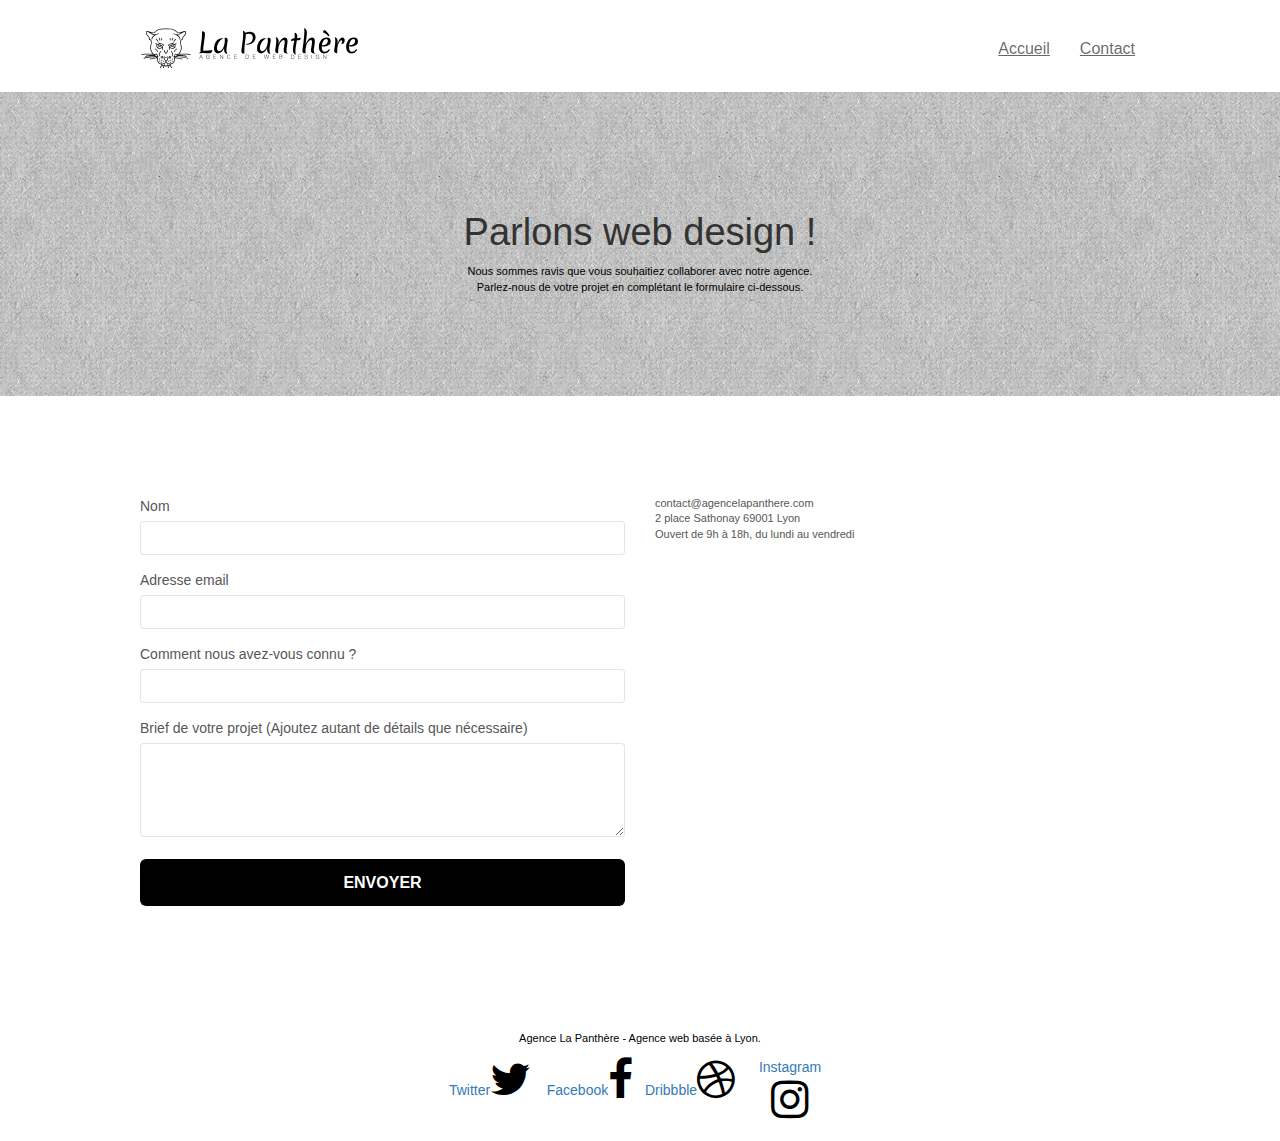
==== Starting website 2/page2.html @ dd7461cd "modifs css bootstrap" ====
<!doctype html>
<html lang="fr">
<head>
    <meta charset="utf-8">
    <meta name="description" content="Prenez contact avec notre entreprise de webdesign basée sur Lyon, pour tout projet de création et d'optimisation, La Panthère vous accompagne">
    <meta name="viewport" content="width=device-width, initial-scale=1.0, viewport-fit=cover">
	<meta name="robots" content="index, follow">
    <link rel="shortcut icon" type="image/png" href="favicon.jpg">
    
	<link rel="stylesheet" type="text/css" href="./css/bootstrap.min.css">
	<link rel="stylesheet" type="text/css" href="style.css">
	<link rel="stylesheet" type="text/css" href="./css/font-awesome.min.css">
	<link rel="stylesheet" type="text/css" href="./css/et-line.min.css">
    
	<script src="./js/jquery-2.1.0.min.js"></script>
	<script src="./js/bootstrap.min.js"></script>
	<script src="./js/blocs.min.js"></script>
	<script src="./js/jqBootstrapValidation.min.js"></script>
	<script src="./js/formHandler.min.js"></script>
    <title>Contact entreprise webdesign à Lyon | La Panthère</title>

    
<!-- Analytics -->
 
<!-- Analytics END -->
    
</head>
<body>
<!-- Principal conteneur -->
<div class="page-container">
    
<!-- bloc-0 -->
<div class="bloc bgc-white l-bloc " id="bloc-0">
	<div class="container bloc-sm">
		<nav class="navbar row">
			<div class="navbar-header">
				<a class="navbar-brand" href="index.html"><img src="img/agence-la-panthere-monochrome.svg" alt="logotype entreprise La Panthère monochrome" height="40" /></a>
				<button id="nav-toggle" type="button" class="ui-navbar-toggle navbar-toggle" data-toggle="collapse" data-target=".navbar-1">
					<span class="sr-only">Toggle navigation</span><span class="icon-bar"></span><span class="icon-bar"></span><span class="icon-bar"></span>
				</button>
			</div>
			<div class="collapse navbar-collapse navbar-1 special-dropdown-nav">
				<ul class="site-navigation nav navbar-nav">
					<li>
						<a class="nav_link" href="index.html">Accueil</a>
					</li>
					<li>
						<a class="nav_link" href="page2.html">Contact</a>
					</li>
				</ul>
			</div>
		</nav>
	</div>
</div>
<!-- bloc-0 END -->

<!-- bloc-6 -->
<div class="bloc bg-dots-bg bg-repeat bgc-atomic-tangerine d-bloc bloc-bg-texture texture-paper" id="bloc-6">
	<div class="container bloc-lg">
		<div class="row">
			<div class="col-sm-12">
				<h1 class="text-center hero-bloc-text">
					Parlons web design !
				</h1>
				<p class="text-center mg-lg tight-width-whitespace black">
					Nous sommes ravis que vous souhaitiez collaborer avec notre agence.<br>
					Parlez-nous de votre projet en complétant le formulaire ci-dessous.
				</p>
			</div>
		</div>
	</div>
</div>
<!-- bloc-6 END -->

<!-- bloc-7 -->
<div class="bloc bgc-white l-bloc" id="bloc-7">
	<div class="container bloc-lg">
		<div class="row">
			<div class="col-sm-6">
				<form id="form_1" novalidate data-success-msg="Your message has been sent." data-fail-msg="Sorry it seems that our mail server is not responding, Sorry for the inconvenience!">
					<div class="form-group">
						<label for="name">Nom</label><input id="name" class="form-control" required />
					</div>
					<div class="form-group">
						<label for="email">Adresse email</label><input id="email" class="form-control" type="email" required />
					</div>
					<div class="form-group">
						<label for="input_504">Comment nous avez-vous connu ?</label><input class="form-control" type="email" required id="input_504" />
					</div>
					<div class="form-group">
						<label for="message">Brief de votre projet (Ajoutez autant de détails que nécessaire)<br></label><textarea id="message" class="form-control" rows="4" cols="50" required></textarea>
					</div> 
					<button class="bloc-button btn btn-lg btn-block cta-hero btn-atomic-tangerine" type="submit">
						Envoyer
					</button>
				</form>
			</div>
			<div class="col-sm-6">
				<p>
					contact@agencelapanthere.com<br>2 place Sathonay 69001 Lyon<br>Ouvert de 9h à 18h, du lundi au vendredi<br>
				</p>
			</div>
		</div>
	</div>
</div>
<!-- bloc-7 END -->

<!-- ScrollToTop Button -->
<a class="bloc-button btn btn-d scrollToTop" onclick="scrollToTarget('1')"><span class="fa fa-chevron-up"></span></a>
<!-- ScrollToTop Button END-->


<!-- Footer - bloc-8 -->
<div class="bloc bgc-atomic-tangerine d-bloc" id="bloc-8">
	<div class="container bloc-sm">
		<div class="row">
			<div class="col-sm-12">
				<p class="text-center black">
					Agence La Panthère - Agence web basée à Lyon.<br>
				</p>
				<div class="row row-no-gutters social">
					<div class="col-sm-3">
						<div class="text-center">
							<a class="social" href="index.html">Twitter<span class="fa fa-twitter icon-md"></span></a>
						</div>
					</div>
					<div class="col-sm-3">
						<div class="text-center">
							<a class="social" href="index.html">Facebook<span class="fa fa-facebook icon-md"></span></a>
						</div>
					</div>
					<div class="col-sm-3">
						<div class="text-center">
							<a class="social" href="index.html">Dribbble<span class="fa fa-dribbble icon-md"></span></a>
						</div>
					</div>
					<div class="col-sm-3">
						<div class="text-center">
							<a class="social" href="index.html">Instagram<span class="fa fa-instagram icon-md"></span></a>
						</div>
					</div>
				</div>
			</div>
		</div>
	</div>
</div>
<!-- Footer - bloc-8 END -->

</div>
<!-- Principal conteneur END -->
    

</body>
</html>
---- Starting website 2/style.css ----
body {
    margin: 0;
    padding: 0;
    background: #FFF;
    overflow-x: hidden;
    -webkit-font-smoothing: antialiased;
    -moz-osx-font-smoothing: grayscale;
}

a,
button {
    transition: all .3s ease-in-out;
}

a:hover {
    cursor: pointer;
}

#page-loading-blocs-notifaction {
    position: fixed;
    top: 0;
    bottom: 0;
    width: 100%;
    z-index: 100000;
    background: #FFFFFF url("img/pageload-spinner.gif") no-repeat center center;
}

.bloc {
    width: 100%;
    clear: both;
    background: 50% 50% no-repeat;
    padding: 0 50px;
    -webkit-background-size: cover;
    -moz-background-size: cover;
    -o-background-size: cover;
    background-size: cover;
    position: relative;
}

.bloc .container {
    padding-left: 0;
    padding-right: 0;
}

.bloc-lg {
    padding: 100px 50px;
}

.bloc-md {
    padding: 50px;
}

.bloc-sm {
    padding: 20px 50px;
}

.bg-center,
.bg-l-edge,
.bg-r-edge,
.bg-t-edge,
.bg-b-edge,
.bg-tl-edge,
.bg-bl-edge,
.bg-tr-edge,
.bg-br-edge,
.bg-repeat {
    -webkit-background-size: auto!important;
    -moz-background-size: auto!important;
    -o-background-size: auto!important;
    background-size: auto!important;
}

.bg-repeat {
    background: repeat;
}

.bg-t-edge {
    background: top no-repeat;
}

.bloc-bg-texture::before {
    content: "";
    background-size: 2px 2px;
    position: absolute;
    top: 0;
    bottom: 0;
    left: 0;
    right: 0;
}

.texture-paper::before {
    background: url("img/texture-paper.png");
    background-size: 280px 280px;
}

.b-parallax {
    background-attachment: fixed;
}

.d-bloc {
    color: rgba(255, 255, 255, .7);
}

.d-bloc button:hover {
    color: rgba(255, 255, 255, .9);
}

.d-bloc .icon-round,
.d-bloc .icon-square,
.d-bloc .icon-rounded,
.d-bloc .icon-semi-rounded-a,
.d-bloc .icon-semi-rounded-b {
    border-color: rgba(255, 255, 255, .9);
}

.d-bloc .divider-h span {
    border-color: rgba(255, 255, 255, .2);
}

.d-bloc .a-btn,
.d-bloc .navbar a,
.d-bloc .navbar-brand,
.d-bloc a .icon-sm,
.d-bloc a .icon-md,
.d-bloc a .icon-lg,
.d-bloc a .icon-xl,
.d-bloc h1 a,
.d-bloc h2 a,
.d-bloc h3 a,
.d-bloc h4 a,
.d-bloc h5 a,
.d-bloc h6 a,
.d-bloc p a {
    color: rgba(255, 255, 255, .6);
}

.d-bloc .a-btn:hover,
.d-bloc .navbar a:hover,
.d-bloc .navbar-brand:hover,
.d-bloc a:hover .icon-sm,
.d-bloc a:hover .icon-md,
.d-bloc a:hover .icon-lg,
.d-bloc a:hover .icon-xl,
.d-bloc h1 a:hover,
.d-bloc h2 a:hover,
.d-bloc h3 a:hover,
.d-bloc h4 a:hover,
.d-bloc h5 a:hover,
.d-bloc h6 a:hover,
.d-bloc p a:hover {
    color: rgba(255, 255, 255, 1);
}

.d-bloc .navbar-toggle .icon-bar {
    background: rgba(255, 255, 255, 1);
}

.d-bloc .btn-wire,
.d-bloc .btn-wire:hover {
    color: rgba(255, 255, 255, 1);
    border-color: rgba(255, 255, 255, 1);
}

.d-bloc .panel {
    color: rgba(0, 0, 0, .5);
}

.d-bloc .panel button:hover {
    color: rgba(0, 0, 0, .7);
}

.d-bloc .panel icon {
    border-color: rgba(0, 0, 0, .7);
}

.d-bloc .panel .divider-h span {
    border-color: rgba(0, 0, 0, .1);
}

.d-bloc .panel .a-btn {
    color: rgba(0, 0, 0, .6);
}

.d-bloc .panel .a-btn:hover {
    color: rgba(0, 0, 0, 1);
}

.d-bloc .panel .btn-wire,
.d-bloc .panel .btn-wire:hover {
    color: rgba(0, 0, 0, .7);
    border-color: rgba(0, 0, 0, .3);
}

.d-bloc .panel,
.l-bloc {
    color: #575757;
}

.d-bloc .panel button:hover,
.l-bloc button:hover {
    color: rgba(0, 0, 0, .7);
}

.l-bloc .icon-round,
.l-bloc .icon-square,
.l-bloc .icon-rounded,
.l-bloc .icon-semi-rounded-a,
.l-bloc .icon-semi-rounded-b {
    border-color: rgba(0, 0, 0, .7);
}

.d-bloc .panel .divider-h span,
.l-bloc .divider-h span {
    border-color: rgba(0, 0, 0, .1);
}

.d-bloc .panel .a-btn,
.l-bloc .a-btn,
.l-bloc .navbar a,
.l-bloc .navbar-brand,
.l-bloc a .icon-sm,
.l-bloc a .icon-md,
.l-bloc a .icon-lg,
.l-bloc a .icon-xl,
.l-bloc h1 a,
.l-bloc h2 a,
.l-bloc h3 a,
.l-bloc h4 a,
.l-bloc h5 a,
.l-bloc h6 a,
.l-bloc p a {
    color: rgba(0, 0, 0, .6);
}

.d-bloc .panel .a-btn:hover,
.l-bloc .a-btn:hover,
.l-bloc .navbar a:hover,
.l-bloc .navbar-brand:hover,
.l-bloc a:hover .icon-sm,
.l-bloc a:hover .icon-md,
.l-bloc a:hover .icon-lg,
.l-bloc a:hover .icon-xl,
.l-bloc h1 a:hover,
.l-bloc h2 a:hover,
.l-bloc h3 a:hover,
.l-bloc h4 a:hover,
.l-bloc h5 a:hover,
.l-bloc h6 a:hover,
.l-bloc p a:hover {
    color: rgba(0, 0, 0, 1);
}

.l-bloc .navbar-toggle .icon-bar {
    color: rgba(0, 0, 0, .6);
}

.d-bloc .panel .btn-wire,
.d-bloc .panel .btn-wire:hover,
.l-bloc .btn-wire,
.l-bloc .btn-wire:hover {
    color: rgba(0, 0, 0, .7);
    border-color: rgba(0, 0, 0, .3);
}

.voffset {
    margin-top: 30px;
}

.voffset-lg {
    margin-top: 80px;
}

.title_main {
    font-size: 23px;
}

.title2 {
    font-size: 23px;
}

.citation {
    font-size: 23px;
    font-weight: 300;
}

.citation_source {
    font-size: 23px;
}

.row-no-gutters {
    margin-right: 0;
    margin-left: 0;
}

.row.row-no-gutters > [class^="col-"],
.row.row-no-gutters > [class*=" col-"] {
    padding-right: 0;
    padding-left: 0;
}

#bloc-1-hero h1 {
    font-size: 32px;
}

.navbar {
    margin-bottom: 0;
    z-index: 1;
}

.nav_link {
   text-decoration: underline;
}

.navbar-brand {
    height: auto;
    padding: 3px 15px;
    font-size: 25px;
    font-weight: normal;
    font-weight: 600;
    line-height: 44px;
}

.navbar-brand img {
    max-height: 200px;
    margin: 0 5px 0 0;
    display: inline;
}

.navbar-brand img[src$=svg] {
    min-width: 100px;
}

.nav-center .navbar-brand img {
    margin: 0;
}

.navbar .nav {
    padding-top: 2px;
    margin-right: -16px;
    float: right;
    z-index: 1;
}

.nav > li {
    float: left;
    margin-top: 4px;
    font-size: 16px;
}

.navbar-nav .open .dropdown-menu > li > a {
    text-align: inherit;
}

.nav > li a:hover,
.nav > li a:focus {
    background: transparent;
}

.navbar-toggle {
    margin: 10px 10px 0 0;
    border: 0px;
}

.navbar-toggle:hover {
    background: transparent!important;
}

.navbar-toggle .icon-bar {
    background-color: rgba(0, 0, 0, .5);
    width: 26px;
}

.nav-invert .navbar .nav {
    float: left;
}

.nav-invert .navbar-header,
.nav-invert .navbar-brand {
    float: right;
    position: relative;
    z-index: 2;
}

@media (min-width: 768px) {
    .site-navigation {
        position: absolute;
        top: 50%;
        right: 20px;
        transform: translate(0, -50%);
        -webkit-transform: translateY(-50%);
    }
    .nav > li .dropdown-menu a,
    .nav > li .dropdown-menu a:hover {
        color: #484848;
    }
    .nav-invert .site-navigation {
        left: 0;
        right: 0;
    }
    .nav-center {
        text-align: center;
    }
    .nav-center .navbar-header {
        width: 100%;
    }
    .nav-center .navbar-header,
    .nav-center .navbar-brand,
    .nav-center .nav > li {
        float: none;
        display: inline-block;
    }
    .nav-center .site-navigation {
        position: relative;
        width: 100%;
        right: 0;
        margin-right: 0px;
        margin-top: 20px;
    }
    .nav-center.mini-nav .navbar-toggle {
        float: none;
        margin: 10px auto 0;
    }
}

.nav > li > .dropdown a {
    background: none!important;
    display: block;
    padding: 14px 15px;
}

nav .caret {
    margin: 0 5px;
}

.dropdown-menu .dropdown-menu {
    top: -8px;
    left: 100%;
}

.dropdown-menu .dropmenu-flow-right {
    top: 100%;
    left: 0;
    margin-left: -1px;
    border-top-left-radius: 0;
    border-top-right-radius: 0;
}

.dropdown-menu .dropdown span {
    border: 4px solid black;
    border-top-color: transparent;
    border-right-color: transparent;
    border-bottom-color: transparent;
    margin: 6px -5px 0 0!important;
    float: right;
}

.mg-md {
    margin-top: 10px;
    margin-bottom: 20px;
}

.mg-lg {
    margin-top: 10px;
    margin-bottom: 40px;
}

.btn {
    margin: 0 5px 5px 0;
}

.btn.pull-right {
    margin: 0 0 5px 5px;
}

.btn-d,
.btn-d:hover,on-md
.btn-d:focus {
    color: #FFF;
    background: rgba(0, 0, 0, .3);
}

.btn-rd {
    border-radius: 40px;
}

.btn-clean {
    border: 1px solid rgba(0, 0, 0, .08);
    border-bottom-color: rgba(0, 0, 0, .1);
    text-shadow: 0 1px 0 rgba(0, 0, 1, .1);
    box-shadow: 0 1px 3px rgba(0, 0, 1, .25), inset 0 1px 0 0 rgba(255, 255, 255, .15);
}

.icon-md {
    color: black!important;
    font-size: 44px!important;
}

.icon-lg {
    font-size: 60px!important;
}

.sm-shadow {
    text-shadow: 0 1px 2px rgba(0, 0, 0, .3);
}

.panel-sq,
.panel-sq .panel-heading,
.panel-sq .panel-footer {
    border-radius: 0;
}

.panel-rd {
    border-radius: 30px;
}

.panel-rd .panel-heading {
    border-radius: 29px 29px 0 0;
}

.panel-rd .panel-footer {
    border-radius: 0 0 29px 29px;
}

.form-control {
    border-color: rgba(0, 0, 0, .1);
    box-shadow: none;
}

.scrollToTop {
    width: 40px;
    height: 40px;
    position: fixed;
    bottom: 20px;
    right: 20px;
    opacity: 0;
    z-index: 500;
    transition: all .3s ease-in-out;
}

.scrollToTop span {
    margin-top: 6px;
}

.showScrollTop {
    font-size: 14px;
    opacity: 1;
}

a[data-lightbox] {
    position: relative;
    display: block;
    text-align: center;
}

a[data-lightbox]:hover::before {
    content: "+";
    font-family: "HelveticaNeue-Light", "Helvetica Neue Light", "Helvetica Neue", Helvetica, Arial;
    font-size: 32px;
    width: 50px;
    height: 50px;
    margin-left: -25px;
    border-radius: 50%;
    background: rgba(0, 0, 0, .6);
    color: #FFF;
    font-weight: 100;
    z-index: 1;
    position: absolute;
    top: 50%;
    transform: translateY(-50%);
    -webkit-transform: translateY(-50%);
}

a[data-lightbox]:hover img {
    opacity: 0.6;
    -webkit-animation-fill-mode: none;
    animation-fill-mode: none;
}

#lightbox-modal {
    display: flex;
    align-items: center;
}

#lightbox-modal .modal-dialog {
    width: 90%;
    max-width: 900px;
    margin: 0 auto 0;
}

#lightbox-modal .modal-dialog img {
    max-height: 90vh;
    margin: 0 auto;
}

.lightbox-caption {
    padding: 20px;
    color: #FFF;
    background: rgba(0, 0, 0, .5);
    position: absolute;
    left: 15px;
    right: 15px;
    bottom: 5px;
}

.close-lightbox {
    color: #FFF;
    font-size: 30px;
    position: absolute;
    top: 20px;
    right: 20px;
    z-index: 20;
    background: rgba(0, 0, 0, .5);
    border: none;
    line-height: 30px;
    padding: 0 9px 5px;
    opacity: 0.3;
}

.close-lightbox:hover,
.next-lightbox:hover,
.prev-lightbox:hover {
    opacity: 1.0;
    color: #FFF;
}

.next-lightbox,
.prev-lightbox {
    font-size: 20px;
    color: rgba(255, 255, 255, .9);
    background: rgba(0, 0, 0, .5);
    transition: all .2s ease-in-out;
    position: absolute;
    top: 45%;
    z-index: 1;
    opacity: 0.4;
}

.next-lightbox {
    padding: 6px 8px 1px 13px;
    right: 25px;
}

.prev-lightbox {
    padding: 6px 13px 1px 10px;
    left: 25px;
}

.snapshot-lb .modal-body {
    padding-bottom: 45px;
}

.snapshot-lb .lightbox-caption {
    padding: 0;
    color: rgba(0, 0, 0, .5);
    background: none;
}

h1,
h2,
h3,
h4,
h5,
h6,
p,
label,
.btn,
a {
    font-family: "helvetica";
    font-weight: 400;
}

.black {
    color: black!important;
}

.container {
    max-width: 1000px;
}

.hero-bloc-text {
    font-size: 38px;
}

.hero-bloc-text-sub {
    font-size: 36px;
}

.statement-bloc-text {
    line-height: 26px;
    font-style: italic;
    font-size: 20px;
    text-align: center;
    font-weight: lighter;
    max-width: 520px;
    margin: auto auto auto auto;
}

p {
    font-size: 11px;
}

.tight-width-whitespace {
    max-width: 600px;
    margin: auto auto auto auto;
}

.h1 {
    font-size: 20px;
    font-family: "Open Sans";
}

.cta-hero {
    margin-top: 22px;
    color: #FFFFFF!important;
    text-transform: uppercase;
    padding: 12px 28px 12px 28px;
    font-size: 16px;
    font-weight: 700;
}

#bloc8 {
    color: black!important;
}

.social {
    max-width: 400px;
    margin: auto auto auto auto;
}

h2 {
    font-size: 22px;
    line-height: 1.4em;
}

h3 {
    font-size: 15px;
    text-transform: uppercase;
    font-weight: 700;
    color: #333333!important;
}

.med-width-whitespace {
    max-width: 800px;
    margin: auto auto auto auto;
    box-shadow: 0px 0px 0px #000000;
}

h1 {
    color: #333333!important;
}

h4 {
    color: #333333!important;
}

.icons {
    margin-bottom: 14px;
    margin-top: 24px;
}

.white {
    color: #FFFFFF!important;
}

.title_footer {
    color: black;
}

.portfolio-thumb {
    margin-bottom: 24px;
}

.portfolio-row {
    margin-bottom: 44px;
    margin-top: 50px;
}

.avatar {
    box-shadow: 0px 4px 9px rgba(0, 0, 0, 0.3);
}

.black-background {
    padding: 40px 40px 40px 40px;
}

.bold-link {
    font-weight: 900;
    text-decoration: underline!important;
}

.bgc-white {
    background-color: #FFFFFF;
}

.bgc-dark-slate-blue {
    background-color: #364577;
}

.bgc-atomic-tangerine {
    background-color: white;
}

.tc-white {
    color: white!important;
}

.btn-atomic-tangerine {
    background: black;
    color: #FFFFFF!important;
}

.btn-atomic-tangerine:hover {
    background: #c27956!important;
    color: #FFFFFF!important;
}

.ltc-white {
    color: #FFFFFF!important;
}

.ltc-white:hover {
    color: #cccccc!important;
}

.ltc-atomic-tangerine {
    color: #F3976C!important;
}

.ltc-atomic-tangerine:hover {
    color: #c27956!important;
}

.icon-dark-slate-blue {
    color: #364577!important;
    border-color: #364577!important;
}

.bg-dots-bg {
    background-image: url("img/dots-bg.png");
}

.bg-lines-h2-bg {
    background-image: url("img/lines-h2-bg.png");
}

.bg-banniere {
    background-image: url("img/agence-la-panthere.jpg");
}

.bg-presentation {
    background-image: url("img/image-de-presentation.bmp");
}

@media (max-width: 1024px) {
    .bloc {
        padding-left: 20px;
        padding-right: 20px;
    }
    .bloc.full-width-bloc,
    .bloc-tile-2.full-width-bloc .container,
    .bloc-tile-3.full-width-bloc .container,
    .bloc-tile-4.full-width-bloc .container {
        padding-left: 0;
        padding-right: 0;
    }
}

@media (max-width: 992px) and (min-width: 768px) {
    .navbar .nav {
        max-width: 80%
    }
    .nav-center.navbar .nav {
        max-width: 100%
    }
}

@media only screen and (min-width: 768px) and (max-width: 1024px) and (orientation: landscape) {
    .b-parallax {
        background-attachment: scroll;
    }
}

@media only screen and (min-width: 1024px) and (max-width: 1366px) and (-webkit-min-device-pixel-ratio: 1.5) {
    .b-parallax {
        background-attachment: scroll;
    }
}

@media (max-width: 991px) {
    .container {
        width: 100%;
    }
    .b-parallax {
        background-attachment: scroll;
    }
    .page-container,
    #hero-bloc {
        overflow-x: hidden;
        position: relative;
    }
    
    .bloc-group,
    .bloc-group .bloc {
        display: block;
        width: 100%;
    }
    .bloc-fill-screen .fill-bloc-top-edge,
    .bloc-fill-screen .fill-bloc-bottom-edge {
        padding: 0 20px;
    }
}

@media (max-width: 767px) {
    .page-container {
        overflow-x: hidden;
        position: relative;
    }
    h1,
    h2,
    h3,
    h4,
    h5,
    h6,
    p,
    #disqus_thread {
        padding-left: 10px!important;
        padding-right: 10px!important;
    }
    .b-parallax {
        background-attachment: scroll;
    }
    .navbar .nav {
        padding-top: 0;
        border-top: 1px solid rgba(0, 0, 0, .2);
        float: none!important;
    }
    .navbar.row {
        margin-left: 0;
        margin-right: 0;
    }
    .site-navigation {
        position: inherit;
        transform: none;
        -webkit-transform: none;
        -ms-transform: none;
    }
    .nav > li {
        margin-top: 0;
        border-bottom: 1px solid rgba(0, 0, 0, .1);
        background: rgba(0, 0, 0, .05);
        text-align: left;
        padding-left: 15px;
        width: 100%;
    }
    .nav > li:hover {
        background: rgba(0, 0, 0, .08);
    }
    .dropdown .dropdown a .caret {
        float: none;
        margin: 5px 0 0 10px!important;
        border: 4px solid black;
        border-bottom-color: transparent;
        border-right-color: transparent;
        border-left-color: transparent;
    }
    #hero-bloc .navbar .nav {
        background: rgba(0, 0, 0, .8);
    }
    #hero-bloc .navbar .nav a {
        color: rgba(255, 255, 255, .6);
    }
    .hero {
        padding: 50px 0;
    }
    .hero-nav {
        left: -1px;
        right: -1px;
    }
    .navbar-collapse {
        padding: 0;
        overflow-x: hidden;
        -webkit-box-shadow: none;
        box-shadow: none;
    }
    .navbar-brand img {
        max-height: 40px;
        width: auto;
    }
    .nav-invert .navbar-header {
        float: none;
        width: 100%;
    }
    .nav-invert .navbar-toggle {
        float: left;
        margin-left: 10px;
    }
    .bloc {
        padding-left: 0;
        padding-right: 0;
    }
    .bloc-xxl,
    .bloc-xl,
    .bloc-lg {
        padding: 40px 0;
    }
    .bloc-sm,
    .bloc-md {
        padding-left: 0;
        padding-right: 0;
    }
    .bloc-tile-2 .container,
    .bloc-tile-3 .container,
    .bloc-tile-4 .container,
    .bloc-fill-screen .fill-bloc-top-edge,
    .bloc-fill-screen .fill-bloc-bottom-edge {
        padding-left: 0;
        padding-right: 0;
    }
    .a-block {
        padding: 0 10px;
    }
    .btn-dwn {
        display: none;
    }
    .voffset {
        margin-top: 5px;
    }
    .voffset-md {
        margin-top: 20px;
    }
    .voffset-lg {
        margin-top: 30px;
    }
    form {
        padding: 5px;
    }
    .close-lightbox {
        display: inline-block;
    }
    .blocsapp-device-iphone5 {
        background-size: 216px 425px;
        padding-top: 60px;
        width: 216px;
        height: 425px;
    }
    .blocsapp-device-iphone5 img {
        width: 180px;
        height: 320px;
    }
}

@media (max-width: 400px) {
    .bloc {
        padding-left: 0;
        padding-right: 0;
    }
}

@media (max-width: 767px) {
    .bloc-mob-center-text {
        text-align: center;
    }
}
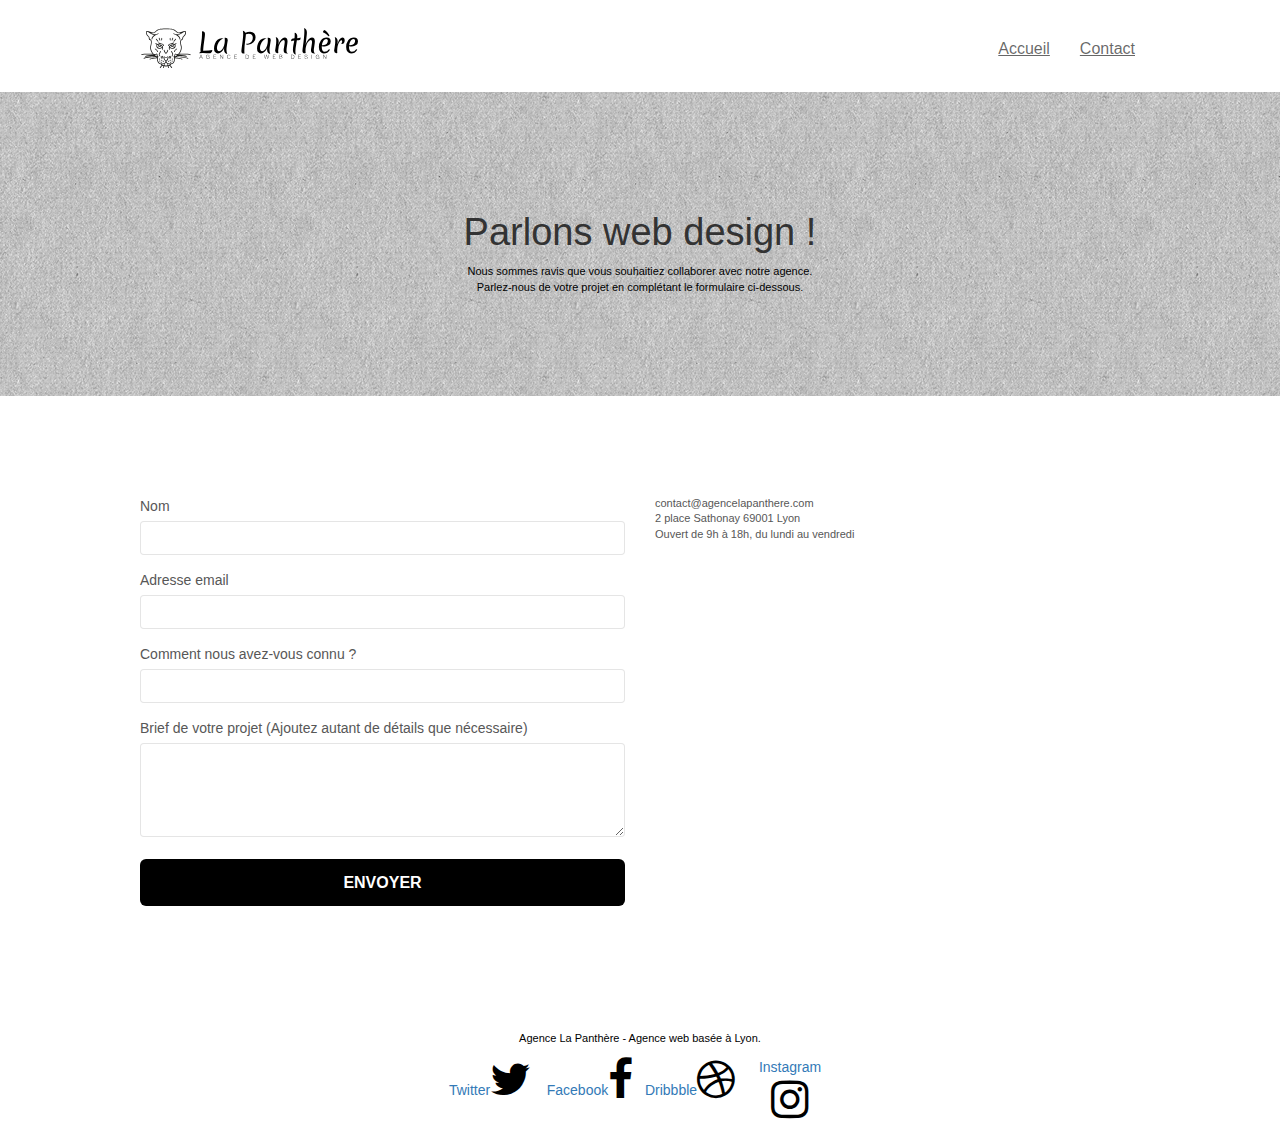
==== commit 1a699f86: "compression images" ====
--- a/Starting website 2/page2.html
+++ b/Starting website 2/page2.html
@@ -5,10 +5,10 @@
     <meta name="description" content="Prenez contact avec notre entreprise de webdesign basée sur Lyon, pour tout projet de création et d'optimisation, La Panthère vous accompagne">
     <meta name="viewport" content="width=device-width, initial-scale=1.0, viewport-fit=cover">
 	<meta name="robots" content="index, follow">
-    <link rel="shortcut icon" type="image/png" href="favicon.jpg">
+    <link rel="shortcut icon" type="image/png" href="favicon-min.jpg">
     
 	<link rel="stylesheet" type="text/css" href="./css/bootstrap.min.css">
-	<link rel="stylesheet" type="text/css" href="style.css">
+	<link rel="stylesheet" type="text/css" href="style.min.css">
 	<link rel="stylesheet" type="text/css" href="./css/font-awesome.min.css">
 	<link rel="stylesheet" type="text/css" href="./css/et-line.min.css">
     
--- a/Starting website 2/style.min.css
+++ b/Starting website 2/style.min.css
@@ -0,0 +1 @@
+body{margin:0;padding:0;background:#FFF;overflow-x:hidden;-webkit-font-smoothing:antialiased;-moz-osx-font-smoothing:grayscale}a,button{transition:all .3s ease-in-out}a:hover{cursor:pointer}#page-loading-blocs-notifaction{position:fixed;top:0;bottom:0;width:100%;z-index:100000;background:#FFF url(img/pageload-spinner.gif) no-repeat center center}.bloc{width:100%;clear:both;background:50% 50% no-repeat;padding:0 50px;-webkit-background-size:cover;-moz-background-size:cover;-o-background-size:cover;background-size:cover;position:relative}.bloc .container{padding-left:0;padding-right:0}.bloc-lg{padding:100px 50px}.bloc-md{padding:50px}.bloc-sm{padding:20px 50px}.bg-center,.bg-l-edge,.bg-r-edge,.bg-t-edge,.bg-b-edge,.bg-tl-edge,.bg-bl-edge,.bg-tr-edge,.bg-br-edge,.bg-repeat{-webkit-background-size:auto!important;-moz-background-size:auto!important;-o-background-size:auto!important;background-size:auto!important}.bg-repeat{background:repeat}.bg-t-edge{background:top no-repeat}.bloc-bg-texture::before{content:"";background-size:2px 2px;position:absolute;top:0;bottom:0;left:0;right:0}.texture-paper::before{background:url(img/texture-paper.png);background-size:280px 280px}.b-parallax{background-attachment:fixed}.d-bloc{color:rgba(255,255,255,.7)}.d-bloc button:hover{color:rgba(255,255,255,.9)}.d-bloc .icon-round,.d-bloc .icon-square,.d-bloc .icon-rounded,.d-bloc .icon-semi-rounded-a,.d-bloc .icon-semi-rounded-b{border-color:rgba(255,255,255,.9)}.d-bloc .divider-h span{border-color:rgba(255,255,255,.2)}.d-bloc .a-btn,.d-bloc .navbar a,.d-bloc .navbar-brand,.d-bloc a .icon-sm,.d-bloc a .icon-md,.d-bloc a .icon-lg,.d-bloc a .icon-xl,.d-bloc h1 a,.d-bloc h2 a,.d-bloc h3 a,.d-bloc h4 a,.d-bloc h5 a,.d-bloc h6 a,.d-bloc p a{color:rgba(255,255,255,.6)}.d-bloc .a-btn:hover,.d-bloc .navbar a:hover,.d-bloc .navbar-brand:hover,.d-bloc a:hover .icon-sm,.d-bloc a:hover .icon-md,.d-bloc a:hover .icon-lg,.d-bloc a:hover .icon-xl,.d-bloc h1 a:hover,.d-bloc h2 a:hover,.d-bloc h3 a:hover,.d-bloc h4 a:hover,.d-bloc h5 a:hover,.d-bloc h6 a:hover,.d-bloc p a:hover{color:rgba(255,255,255,1)}.d-bloc .navbar-toggle .icon-bar{background:rgba(255,255,255,1)}.d-bloc .btn-wire,.d-bloc .btn-wire:hover{color:rgba(255,255,255,1);border-color:rgba(255,255,255,1)}.d-bloc .panel{color:rgba(0,0,0,.5)}.d-bloc .panel button:hover{color:rgba(0,0,0,.7)}.d-bloc .panel icon{border-color:rgba(0,0,0,.7)}.d-bloc .panel .divider-h span{border-color:rgba(0,0,0,.1)}.d-bloc .panel .a-btn{color:rgba(0,0,0,.6)}.d-bloc .panel .a-btn:hover{color:rgba(0,0,0,1)}.d-bloc .panel .btn-wire,.d-bloc .panel .btn-wire:hover{color:rgba(0,0,0,.7);border-color:rgba(0,0,0,.3)}.d-bloc .panel,.l-bloc{color:#575757}.d-bloc .panel button:hover,.l-bloc button:hover{color:rgba(0,0,0,.7)}.l-bloc .icon-round,.l-bloc .icon-square,.l-bloc .icon-rounded,.l-bloc .icon-semi-rounded-a,.l-bloc .icon-semi-rounded-b{border-color:rgba(0,0,0,.7)}.d-bloc .panel .divider-h span,.l-bloc .divider-h span{border-color:rgba(0,0,0,.1)}.d-bloc .panel .a-btn,.l-bloc .a-btn,.l-bloc .navbar a,.l-bloc .navbar-brand,.l-bloc a .icon-sm,.l-bloc a .icon-md,.l-bloc a .icon-lg,.l-bloc a .icon-xl,.l-bloc h1 a,.l-bloc h2 a,.l-bloc h3 a,.l-bloc h4 a,.l-bloc h5 a,.l-bloc h6 a,.l-bloc p a{color:rgba(0,0,0,.6)}.d-bloc .panel .a-btn:hover,.l-bloc .a-btn:hover,.l-bloc .navbar a:hover,.l-bloc .navbar-brand:hover,.l-bloc a:hover .icon-sm,.l-bloc a:hover .icon-md,.l-bloc a:hover .icon-lg,.l-bloc a:hover .icon-xl,.l-bloc h1 a:hover,.l-bloc h2 a:hover,.l-bloc h3 a:hover,.l-bloc h4 a:hover,.l-bloc h5 a:hover,.l-bloc h6 a:hover,.l-bloc p a:hover{color:rgba(0,0,0,1)}.l-bloc .navbar-toggle .icon-bar{color:rgba(0,0,0,.6)}.d-bloc .panel .btn-wire,.d-bloc .panel .btn-wire:hover,.l-bloc .btn-wire,.l-bloc .btn-wire:hover{color:rgba(0,0,0,.7);border-color:rgba(0,0,0,.3)}.voffset{margin-top:30px}.voffset-lg{margin-top:80px}.title_main{font-size:23px}.title2{font-size:23px}.citation{font-size:23px;font-weight:300}.citation_source{font-size:23px}.row-no-gutters{margin-right:0;margin-left:0}.row.row-no-gutters>[class^="col-"],.row.row-no-gutters>[class*=" col-"]{padding-right:0;padding-left:0}#bloc-1-hero h1{font-size:32px}.navbar{margin-bottom:0;z-index:1}.nav_link{text-decoration:underline}.navbar-brand{height:auto;padding:3px 15px;font-size:25px;font-weight:400;font-weight:600;line-height:44px}.navbar-brand img{max-height:200px;margin:0 5px 0 0;display:inline}.navbar-brand img[src$=svg]{min-width:100px}.nav-center .navbar-brand img{margin:0}.navbar .nav{padding-top:2px;margin-right:-16px;float:right;z-index:1}.nav>li{float:left;margin-top:4px;font-size:16px}.navbar-nav .open .dropdown-menu>li>a{text-align:inherit}.nav>li a:hover,.nav>li a:focus{background:transparent}.navbar-toggle{margin:10px 10px 0 0;border:0}.navbar-toggle:hover{background:transparent!important}.navbar-toggle .icon-bar{background-color:rgba(0,0,0,.5);width:26px}.nav-invert .navbar .nav{float:left}.nav-invert .navbar-header,.nav-invert .navbar-brand{float:right;position:relative;z-index:2}@media (min-width:768px){.site-navigation{position:absolute;top:50%;right:20px;transform:translate(0,-50%);-webkit-transform:translateY(-50%)}.nav>li .dropdown-menu a,.nav>li .dropdown-menu a:hover{color:#484848}.nav-invert .site-navigation{left:0;right:0}.nav-center{text-align:center}.nav-center .navbar-header{width:100%}.nav-center .navbar-header,.nav-center .navbar-brand,.nav-center .nav>li{float:none;display:inline-block}.nav-center .site-navigation{position:relative;width:100%;right:0;margin-right:0;margin-top:20px}.nav-center.mini-nav .navbar-toggle{float:none;margin:10px auto 0}}.nav>li>.dropdown a{background:none!important;display:block;padding:14px 15px}nav .caret{margin:0 5px}.dropdown-menu .dropdown-menu{top:-8px;left:100%}.dropdown-menu .dropmenu-flow-right{top:100%;left:0;margin-left:-1px;border-top-left-radius:0;border-top-right-radius:0}.dropdown-menu .dropdown span{border:4px solid #000;border-top-color:transparent;border-right-color:transparent;border-bottom-color:transparent;margin:6px -5px 0 0!important;float:right}.mg-md{margin-top:10px;margin-bottom:20px}.mg-lg{margin-top:10px;margin-bottom:40px}.btn{margin:0 5px 5px 0}.btn.pull-right{margin:0 0 5px 5px}.btn-d,.btn-d:hover,on-md .btn-d:focus{color:#FFF;background:rgba(0,0,0,.3)}.btn-rd{border-radius:40px}.btn-clean{border:1px solid rgba(0,0,0,.08);border-bottom-color:rgba(0,0,0,.1);text-shadow:0 1px 0 rgba(0,0,1,.1);box-shadow:0 1px 3px rgba(0,0,1,.25),inset 0 1px 0 0 rgba(255,255,255,.15)}.icon-md{color:black!important;font-size:44px!important}.icon-lg{font-size:60px!important}.sm-shadow{text-shadow:0 1px 2px rgba(0,0,0,.3)}.panel-sq,.panel-sq .panel-heading,.panel-sq .panel-footer{border-radius:0}.panel-rd{border-radius:30px}.panel-rd .panel-heading{border-radius:29px 29px 0 0}.panel-rd .panel-footer{border-radius:0 0 29px 29px}.form-control{border-color:rgba(0,0,0,.1);box-shadow:none}.scrollToTop{width:40px;height:40px;position:fixed;bottom:20px;right:20px;opacity:0;z-index:500;transition:all .3s ease-in-out}.scrollToTop span{margin-top:6px}.showScrollTop{font-size:14px;opacity:1}a[data-lightbox]{position:relative;display:block;text-align:center}a[data-lightbox]:hover::before{content:"+";font-family:"HelveticaNeue-Light","Helvetica Neue Light","Helvetica Neue",Helvetica,Arial;font-size:32px;width:50px;height:50px;margin-left:-25px;border-radius:50%;background:rgba(0,0,0,.6);color:#FFF;font-weight:100;z-index:1;position:absolute;top:50%;transform:translateY(-50%);-webkit-transform:translateY(-50%)}a[data-lightbox]:hover img{opacity:.6;-webkit-animation-fill-mode:none;animation-fill-mode:none}#lightbox-modal{display:flex;align-items:center}#lightbox-modal .modal-dialog{width:90%;max-width:900px;margin:0 auto 0}#lightbox-modal .modal-dialog img{max-height:90vh;margin:0 auto}.lightbox-caption{padding:20px;color:#FFF;background:rgba(0,0,0,.5);position:absolute;left:15px;right:15px;bottom:5px}.close-lightbox{color:#FFF;font-size:30px;position:absolute;top:20px;right:20px;z-index:20;background:rgba(0,0,0,.5);border:none;line-height:30px;padding:0 9px 5px;opacity:.3}.close-lightbox:hover,.next-lightbox:hover,.prev-lightbox:hover{opacity:1;color:#FFF}.next-lightbox,.prev-lightbox{font-size:20px;color:rgba(255,255,255,.9);background:rgba(0,0,0,.5);transition:all .2s ease-in-out;position:absolute;top:45%;z-index:1;opacity:.4}.next-lightbox{padding:6px 8px 1px 13px;right:25px}.prev-lightbox{padding:6px 13px 1px 10px;left:25px}.snapshot-lb .modal-body{padding-bottom:45px}.snapshot-lb .lightbox-caption{padding:0;color:rgba(0,0,0,.5);background:none}h1,h2,h3,h4,h5,h6,p,label,.btn,a{font-family:"helvetica";font-weight:400}.black{color:black!important}.container{max-width:1000px}.hero-bloc-text{font-size:38px}.hero-bloc-text-sub{font-size:36px}.statement-bloc-text{line-height:26px;font-style:italic;font-size:20px;text-align:center;font-weight:lighter;max-width:520px;margin:auto auto auto auto}p{font-size:11px}.tight-width-whitespace{max-width:600px;margin:auto auto auto auto}.h1{font-size:20px;font-family:"Open Sans"}.cta-hero{margin-top:22px;color:#FFFFFF!important;text-transform:uppercase;padding:12px 28px 12px 28px;font-size:16px;font-weight:700}#bloc8{color:black!important}.social{max-width:400px;margin:auto auto auto auto}h2{font-size:22px;line-height:1.4em}h3{font-size:15px;text-transform:uppercase;font-weight:700;color:#333333!important}.med-width-whitespace{max-width:800px;margin:auto auto auto auto;box-shadow:0 0 0 #000}h1{color:#333333!important}h4{color:#333333!important}.icons{margin-bottom:14px;margin-top:24px}.white{color:#FFFFFF!important}.title_footer{color:#000}.portfolio-thumb{margin-bottom:24px}.portfolio-row{margin-bottom:44px;margin-top:50px}.avatar{box-shadow:0 4px 9px rgba(0,0,0,.3)}.black-background{padding:40px 40px 40px 40px}.bold-link{font-weight:900;text-decoration:underline!important}.bgc-white{background-color:#FFF}.bgc-dark-slate-blue{background-color:#364577}.bgc-atomic-tangerine{background-color:#fff}.tc-white{color:white!important}.btn-atomic-tangerine{background:#000;color:#FFFFFF!important}.btn-atomic-tangerine:hover{background:#c27956!important;color:#FFFFFF!important}.ltc-white{color:#FFFFFF!important}.ltc-white:hover{color:#cccccc!important}.ltc-atomic-tangerine{color:#F3976C!important}.ltc-atomic-tangerine:hover{color:#c27956!important}.icon-dark-slate-blue{color:#364577!important;border-color:#364577!important}.bg-dots-bg{background-image:url(img/dots-bg.png)}.bg-lines-h2-bg{background-image:url(img/lines-h2-bg.png)}.bg-banniere{background-image:url(img/agence-la-panthere.jpg)}.bg-presentation{background-image:url(img/image-de-presentation.png)}@media (max-width:1024px){.bloc{padding-left:20px;padding-right:20px}.bloc.full-width-bloc,.bloc-tile-2.full-width-bloc .container,.bloc-tile-3.full-width-bloc .container,.bloc-tile-4.full-width-bloc .container{padding-left:0;padding-right:0}}@media (max-width:992px) and (min-width:768px){.navbar .nav{max-width:80%}.nav-center.navbar .nav{max-width:100%}}@media only screen and (min-width:768px) and (max-width:1024px) and (orientation:landscape){.b-parallax{background-attachment:scroll}}@media only screen and (min-width:1024px) and (max-width:1366px) and (-webkit-min-device-pixel-ratio:1.5){.b-parallax{background-attachment:scroll}}@media (max-width:991px){.container{width:100%}.b-parallax{background-attachment:scroll}.page-container,#hero-bloc{overflow-x:hidden;position:relative}.bloc-group,.bloc-group .bloc{display:block;width:100%}.bloc-fill-screen .fill-bloc-top-edge,.bloc-fill-screen .fill-bloc-bottom-edge{padding:0 20px}}@media (max-width:767px){.page-container{overflow-x:hidden;position:relative}h1,h2,h3,h4,h5,h6,p,#disqus_thread{padding-left:10px!important;padding-right:10px!important}.b-parallax{background-attachment:scroll}.navbar .nav{padding-top:0;border-top:1px solid rgba(0,0,0,.2);float:none!important}.navbar.row{margin-left:0;margin-right:0}.site-navigation{position:inherit;transform:none;-webkit-transform:none;-ms-transform:none}.nav>li{margin-top:0;border-bottom:1px solid rgba(0,0,0,.1);background:rgba(0,0,0,.05);text-align:left;padding-left:15px;width:100%}.nav>li:hover{background:rgba(0,0,0,.08)}.dropdown .dropdown a .caret{float:none;margin:5px 0 0 10px!important;border:4px solid #000;border-bottom-color:transparent;border-right-color:transparent;border-left-color:transparent}#hero-bloc .navbar .nav{background:rgba(0,0,0,.8)}#hero-bloc .navbar .nav a{color:rgba(255,255,255,.6)}.hero{padding:50px 0}.hero-nav{left:-1px;right:-1px}.navbar-collapse{padding:0;overflow-x:hidden;-webkit-box-shadow:none;box-shadow:none}.navbar-brand img{max-height:40px;width:auto}.nav-invert .navbar-header{float:none;width:100%}.nav-invert .navbar-toggle{float:left;margin-left:10px}.bloc{padding-left:0;padding-right:0}.bloc-xxl,.bloc-xl,.bloc-lg{padding:40px 0}.bloc-sm,.bloc-md{padding-left:0;padding-right:0}.bloc-tile-2 .container,.bloc-tile-3 .container,.bloc-tile-4 .container,.bloc-fill-screen .fill-bloc-top-edge,.bloc-fill-screen .fill-bloc-bottom-edge{padding-left:0;padding-right:0}.a-block{padding:0 10px}.btn-dwn{display:none}.voffset{margin-top:5px}.voffset-md{margin-top:20px}.voffset-lg{margin-top:30px}form{padding:5px}.close-lightbox{display:inline-block}.blocsapp-device-iphone5{background-size:216px 425px;padding-top:60px;width:216px;height:425px}.blocsapp-device-iphone5 img{width:180px;height:320px}}@media (max-width:400px){.bloc{padding-left:0;padding-right:0}}@media (max-width:767px){.bloc-mob-center-text{text-align:center}}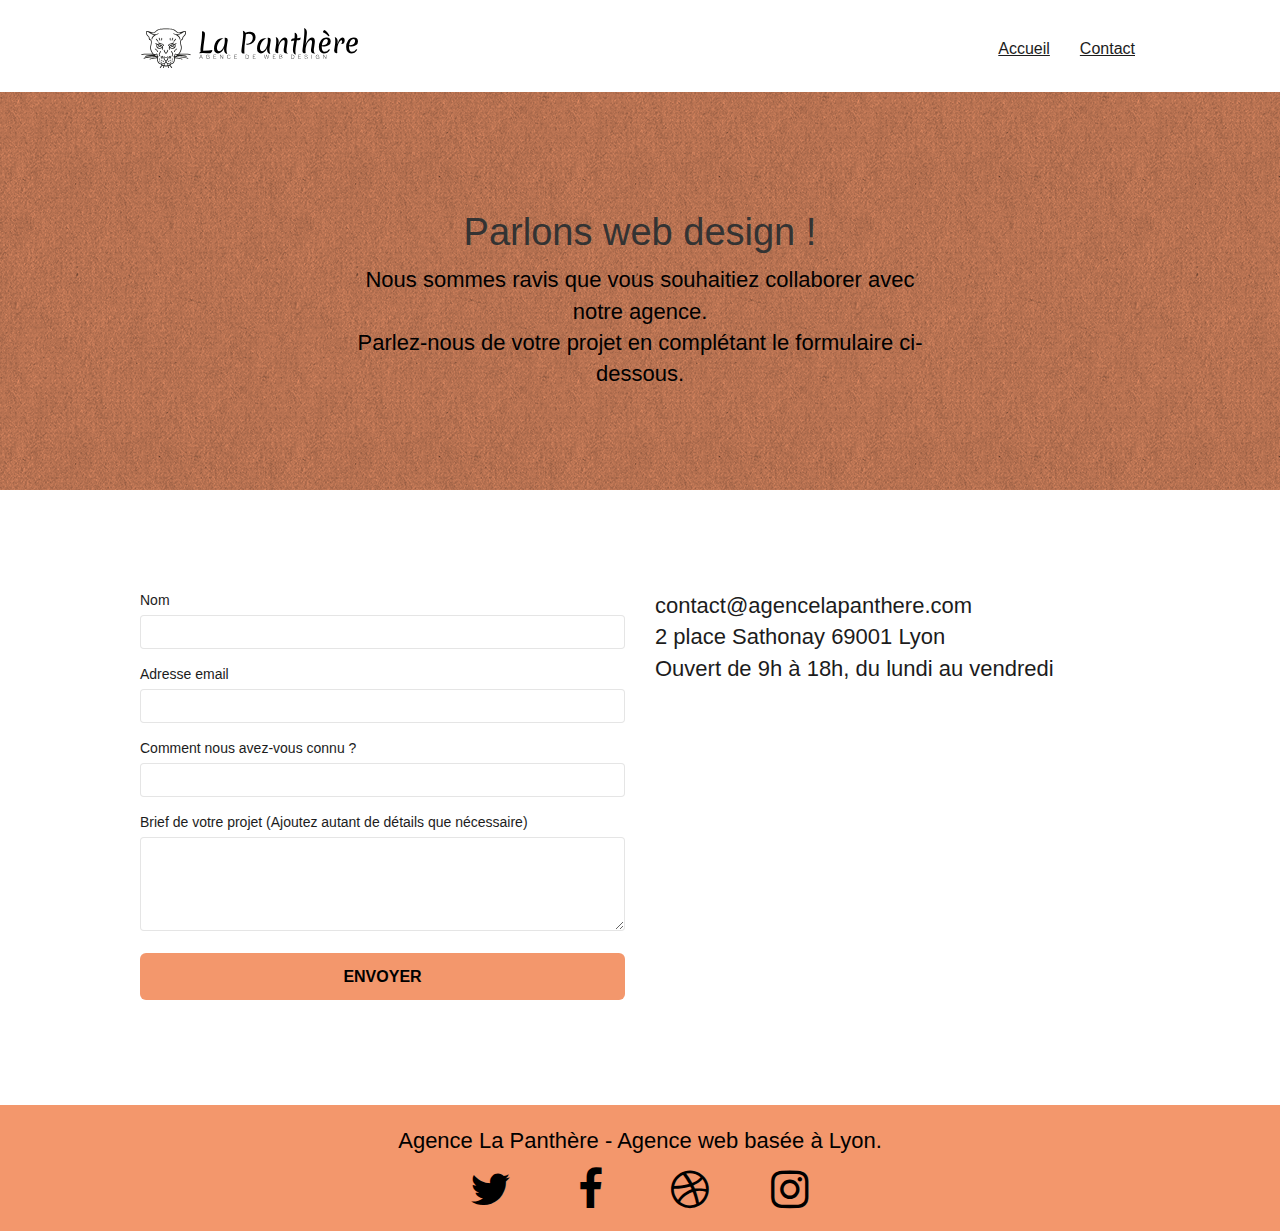
==== commit c58e3e76: "modifs contraste index et page2" ====
--- a/Starting website 2/page2.html
+++ b/Starting website 2/page2.html
@@ -121,22 +121,22 @@
 				<div class="row row-no-gutters social">
 					<div class="col-sm-3">
 						<div class="text-center">
-							<a class="social" href="index.html">Twitter<span class="fa fa-twitter icon-md"></span></a>
+							<a class="social" href="index.html"><span class="fa fa-twitter icon-md" aria-label="Twitter"></span></a>
 						</div>
 					</div>
 					<div class="col-sm-3">
 						<div class="text-center">
-							<a class="social" href="index.html">Facebook<span class="fa fa-facebook icon-md"></span></a>
+							<a class="social" href="index.html"><span class="fa fa-facebook icon-md" aria-label="Facebook"></span></a>
 						</div>
 					</div>
 					<div class="col-sm-3">
 						<div class="text-center">
-							<a class="social" href="index.html">Dribbble<span class="fa fa-dribbble icon-md"></span></a>
+							<a class="social" href="index.html"><span class="fa fa-dribbble icon-md" aria-label="Dribbble"></span></a>
 						</div>
 					</div>
 					<div class="col-sm-3">
 						<div class="text-center">
-							<a class="social" href="index.html">Instagram<span class="fa fa-instagram icon-md"></span></a>
+							<a class="social" href="index.html"><span class="fa fa-instagram icon-md" aria-label="Instagram"></span></a>
 						</div>
 					</div>
 				</div>
--- a/Starting website 2/style.min.css
+++ b/Starting website 2/style.min.css
@@ -1 +1 @@
-body{margin:0;padding:0;background:#FFF;overflow-x:hidden;-webkit-font-smoothing:antialiased;-moz-osx-font-smoothing:grayscale}a,button{transition:all .3s ease-in-out}a:hover{cursor:pointer}#page-loading-blocs-notifaction{position:fixed;top:0;bottom:0;width:100%;z-index:100000;background:#FFF url(img/pageload-spinner.gif) no-repeat center center}.bloc{width:100%;clear:both;background:50% 50% no-repeat;padding:0 50px;-webkit-background-size:cover;-moz-background-size:cover;-o-background-size:cover;background-size:cover;position:relative}.bloc .container{padding-left:0;padding-right:0}.bloc-lg{padding:100px 50px}.bloc-md{padding:50px}.bloc-sm{padding:20px 50px}.bg-center,.bg-l-edge,.bg-r-edge,.bg-t-edge,.bg-b-edge,.bg-tl-edge,.bg-bl-edge,.bg-tr-edge,.bg-br-edge,.bg-repeat{-webkit-background-size:auto!important;-moz-background-size:auto!important;-o-background-size:auto!important;background-size:auto!important}.bg-repeat{background:repeat}.bg-t-edge{background:top no-repeat}.bloc-bg-texture::before{content:"";background-size:2px 2px;position:absolute;top:0;bottom:0;left:0;right:0}.texture-paper::before{background:url(img/texture-paper.png);background-size:280px 280px}.b-parallax{background-attachment:fixed}.d-bloc{color:rgba(255,255,255,.7)}.d-bloc button:hover{color:rgba(255,255,255,.9)}.d-bloc .icon-round,.d-bloc .icon-square,.d-bloc .icon-rounded,.d-bloc .icon-semi-rounded-a,.d-bloc .icon-semi-rounded-b{border-color:rgba(255,255,255,.9)}.d-bloc .divider-h span{border-color:rgba(255,255,255,.2)}.d-bloc .a-btn,.d-bloc .navbar a,.d-bloc .navbar-brand,.d-bloc a .icon-sm,.d-bloc a .icon-md,.d-bloc a .icon-lg,.d-bloc a .icon-xl,.d-bloc h1 a,.d-bloc h2 a,.d-bloc h3 a,.d-bloc h4 a,.d-bloc h5 a,.d-bloc h6 a,.d-bloc p a{color:rgba(255,255,255,.6)}.d-bloc .a-btn:hover,.d-bloc .navbar a:hover,.d-bloc .navbar-brand:hover,.d-bloc a:hover .icon-sm,.d-bloc a:hover .icon-md,.d-bloc a:hover .icon-lg,.d-bloc a:hover .icon-xl,.d-bloc h1 a:hover,.d-bloc h2 a:hover,.d-bloc h3 a:hover,.d-bloc h4 a:hover,.d-bloc h5 a:hover,.d-bloc h6 a:hover,.d-bloc p a:hover{color:rgba(255,255,255,1)}.d-bloc .navbar-toggle .icon-bar{background:rgba(255,255,255,1)}.d-bloc .btn-wire,.d-bloc .btn-wire:hover{color:rgba(255,255,255,1);border-color:rgba(255,255,255,1)}.d-bloc .panel{color:rgba(0,0,0,.5)}.d-bloc .panel button:hover{color:rgba(0,0,0,.7)}.d-bloc .panel icon{border-color:rgba(0,0,0,.7)}.d-bloc .panel .divider-h span{border-color:rgba(0,0,0,.1)}.d-bloc .panel .a-btn{color:rgba(0,0,0,.6)}.d-bloc .panel .a-btn:hover{color:rgba(0,0,0,1)}.d-bloc .panel .btn-wire,.d-bloc .panel .btn-wire:hover{color:rgba(0,0,0,.7);border-color:rgba(0,0,0,.3)}.d-bloc .panel,.l-bloc{color:#575757}.d-bloc .panel button:hover,.l-bloc button:hover{color:rgba(0,0,0,.7)}.l-bloc .icon-round,.l-bloc .icon-square,.l-bloc .icon-rounded,.l-bloc .icon-semi-rounded-a,.l-bloc .icon-semi-rounded-b{border-color:rgba(0,0,0,.7)}.d-bloc .panel .divider-h span,.l-bloc .divider-h span{border-color:rgba(0,0,0,.1)}.d-bloc .panel .a-btn,.l-bloc .a-btn,.l-bloc .navbar a,.l-bloc .navbar-brand,.l-bloc a .icon-sm,.l-bloc a .icon-md,.l-bloc a .icon-lg,.l-bloc a .icon-xl,.l-bloc h1 a,.l-bloc h2 a,.l-bloc h3 a,.l-bloc h4 a,.l-bloc h5 a,.l-bloc h6 a,.l-bloc p a{color:rgba(0,0,0,.6)}.d-bloc .panel .a-btn:hover,.l-bloc .a-btn:hover,.l-bloc .navbar a:hover,.l-bloc .navbar-brand:hover,.l-bloc a:hover .icon-sm,.l-bloc a:hover .icon-md,.l-bloc a:hover .icon-lg,.l-bloc a:hover .icon-xl,.l-bloc h1 a:hover,.l-bloc h2 a:hover,.l-bloc h3 a:hover,.l-bloc h4 a:hover,.l-bloc h5 a:hover,.l-bloc h6 a:hover,.l-bloc p a:hover{color:rgba(0,0,0,1)}.l-bloc .navbar-toggle .icon-bar{color:rgba(0,0,0,.6)}.d-bloc .panel .btn-wire,.d-bloc .panel .btn-wire:hover,.l-bloc .btn-wire,.l-bloc .btn-wire:hover{color:rgba(0,0,0,.7);border-color:rgba(0,0,0,.3)}.voffset{margin-top:30px}.voffset-lg{margin-top:80px}.title_main{font-size:23px}.title2{font-size:23px}.citation{font-size:23px;font-weight:300}.citation_source{font-size:23px}.row-no-gutters{margin-right:0;margin-left:0}.row.row-no-gutters>[class^="col-"],.row.row-no-gutters>[class*=" col-"]{padding-right:0;padding-left:0}#bloc-1-hero h1{font-size:32px}.navbar{margin-bottom:0;z-index:1}.nav_link{text-decoration:underline}.navbar-brand{height:auto;padding:3px 15px;font-size:25px;font-weight:400;font-weight:600;line-height:44px}.navbar-brand img{max-height:200px;margin:0 5px 0 0;display:inline}.navbar-brand img[src$=svg]{min-width:100px}.nav-center .navbar-brand img{margin:0}.navbar .nav{padding-top:2px;margin-right:-16px;float:right;z-index:1}.nav>li{float:left;margin-top:4px;font-size:16px}.navbar-nav .open .dropdown-menu>li>a{text-align:inherit}.nav>li a:hover,.nav>li a:focus{background:transparent}.navbar-toggle{margin:10px 10px 0 0;border:0}.navbar-toggle:hover{background:transparent!important}.navbar-toggle .icon-bar{background-color:rgba(0,0,0,.5);width:26px}.nav-invert .navbar .nav{float:left}.nav-invert .navbar-header,.nav-invert .navbar-brand{float:right;position:relative;z-index:2}@media (min-width:768px){.site-navigation{position:absolute;top:50%;right:20px;transform:translate(0,-50%);-webkit-transform:translateY(-50%)}.nav>li .dropdown-menu a,.nav>li .dropdown-menu a:hover{color:#484848}.nav-invert .site-navigation{left:0;right:0}.nav-center{text-align:center}.nav-center .navbar-header{width:100%}.nav-center .navbar-header,.nav-center .navbar-brand,.nav-center .nav>li{float:none;display:inline-block}.nav-center .site-navigation{position:relative;width:100%;right:0;margin-right:0;margin-top:20px}.nav-center.mini-nav .navbar-toggle{float:none;margin:10px auto 0}}.nav>li>.dropdown a{background:none!important;display:block;padding:14px 15px}nav .caret{margin:0 5px}.dropdown-menu .dropdown-menu{top:-8px;left:100%}.dropdown-menu .dropmenu-flow-right{top:100%;left:0;margin-left:-1px;border-top-left-radius:0;border-top-right-radius:0}.dropdown-menu .dropdown span{border:4px solid #000;border-top-color:transparent;border-right-color:transparent;border-bottom-color:transparent;margin:6px -5px 0 0!important;float:right}.mg-md{margin-top:10px;margin-bottom:20px}.mg-lg{margin-top:10px;margin-bottom:40px}.btn{margin:0 5px 5px 0}.btn.pull-right{margin:0 0 5px 5px}.btn-d,.btn-d:hover,on-md .btn-d:focus{color:#FFF;background:rgba(0,0,0,.3)}.btn-rd{border-radius:40px}.btn-clean{border:1px solid rgba(0,0,0,.08);border-bottom-color:rgba(0,0,0,.1);text-shadow:0 1px 0 rgba(0,0,1,.1);box-shadow:0 1px 3px rgba(0,0,1,.25),inset 0 1px 0 0 rgba(255,255,255,.15)}.icon-md{color:black!important;font-size:44px!important}.icon-lg{font-size:60px!important}.sm-shadow{text-shadow:0 1px 2px rgba(0,0,0,.3)}.panel-sq,.panel-sq .panel-heading,.panel-sq .panel-footer{border-radius:0}.panel-rd{border-radius:30px}.panel-rd .panel-heading{border-radius:29px 29px 0 0}.panel-rd .panel-footer{border-radius:0 0 29px 29px}.form-control{border-color:rgba(0,0,0,.1);box-shadow:none}.scrollToTop{width:40px;height:40px;position:fixed;bottom:20px;right:20px;opacity:0;z-index:500;transition:all .3s ease-in-out}.scrollToTop span{margin-top:6px}.showScrollTop{font-size:14px;opacity:1}a[data-lightbox]{position:relative;display:block;text-align:center}a[data-lightbox]:hover::before{content:"+";font-family:"HelveticaNeue-Light","Helvetica Neue Light","Helvetica Neue",Helvetica,Arial;font-size:32px;width:50px;height:50px;margin-left:-25px;border-radius:50%;background:rgba(0,0,0,.6);color:#FFF;font-weight:100;z-index:1;position:absolute;top:50%;transform:translateY(-50%);-webkit-transform:translateY(-50%)}a[data-lightbox]:hover img{opacity:.6;-webkit-animation-fill-mode:none;animation-fill-mode:none}#lightbox-modal{display:flex;align-items:center}#lightbox-modal .modal-dialog{width:90%;max-width:900px;margin:0 auto 0}#lightbox-modal .modal-dialog img{max-height:90vh;margin:0 auto}.lightbox-caption{padding:20px;color:#FFF;background:rgba(0,0,0,.5);position:absolute;left:15px;right:15px;bottom:5px}.close-lightbox{color:#FFF;font-size:30px;position:absolute;top:20px;right:20px;z-index:20;background:rgba(0,0,0,.5);border:none;line-height:30px;padding:0 9px 5px;opacity:.3}.close-lightbox:hover,.next-lightbox:hover,.prev-lightbox:hover{opacity:1;color:#FFF}.next-lightbox,.prev-lightbox{font-size:20px;color:rgba(255,255,255,.9);background:rgba(0,0,0,.5);transition:all .2s ease-in-out;position:absolute;top:45%;z-index:1;opacity:.4}.next-lightbox{padding:6px 8px 1px 13px;right:25px}.prev-lightbox{padding:6px 13px 1px 10px;left:25px}.snapshot-lb .modal-body{padding-bottom:45px}.snapshot-lb .lightbox-caption{padding:0;color:rgba(0,0,0,.5);background:none}h1,h2,h3,h4,h5,h6,p,label,.btn,a{font-family:"helvetica";font-weight:400}.black{color:black!important}.container{max-width:1000px}.hero-bloc-text{font-size:38px}.hero-bloc-text-sub{font-size:36px}.statement-bloc-text{line-height:26px;font-style:italic;font-size:20px;text-align:center;font-weight:lighter;max-width:520px;margin:auto auto auto auto}p{font-size:11px}.tight-width-whitespace{max-width:600px;margin:auto auto auto auto}.h1{font-size:20px;font-family:"Open Sans"}.cta-hero{margin-top:22px;color:#FFFFFF!important;text-transform:uppercase;padding:12px 28px 12px 28px;font-size:16px;font-weight:700}#bloc8{color:black!important}.social{max-width:400px;margin:auto auto auto auto}h2{font-size:22px;line-height:1.4em}h3{font-size:15px;text-transform:uppercase;font-weight:700;color:#333333!important}.med-width-whitespace{max-width:800px;margin:auto auto auto auto;box-shadow:0 0 0 #000}h1{color:#333333!important}h4{color:#333333!important}.icons{margin-bottom:14px;margin-top:24px}.white{color:#FFFFFF!important}.title_footer{color:#000}.portfolio-thumb{margin-bottom:24px}.portfolio-row{margin-bottom:44px;margin-top:50px}.avatar{box-shadow:0 4px 9px rgba(0,0,0,.3)}.black-background{padding:40px 40px 40px 40px}.bold-link{font-weight:900;text-decoration:underline!important}.bgc-white{background-color:#FFF}.bgc-dark-slate-blue{background-color:#364577}.bgc-atomic-tangerine{background-color:#fff}.tc-white{color:white!important}.btn-atomic-tangerine{background:#000;color:#FFFFFF!important}.btn-atomic-tangerine:hover{background:#c27956!important;color:#FFFFFF!important}.ltc-white{color:#FFFFFF!important}.ltc-white:hover{color:#cccccc!important}.ltc-atomic-tangerine{color:#F3976C!important}.ltc-atomic-tangerine:hover{color:#c27956!important}.icon-dark-slate-blue{color:#364577!important;border-color:#364577!important}.bg-dots-bg{background-image:url(img/dots-bg.png)}.bg-lines-h2-bg{background-image:url(img/lines-h2-bg.png)}.bg-banniere{background-image:url(img/agence-la-panthere.jpg)}.bg-presentation{background-image:url(img/image-de-presentation.png)}@media (max-width:1024px){.bloc{padding-left:20px;padding-right:20px}.bloc.full-width-bloc,.bloc-tile-2.full-width-bloc .container,.bloc-tile-3.full-width-bloc .container,.bloc-tile-4.full-width-bloc .container{padding-left:0;padding-right:0}}@media (max-width:992px) and (min-width:768px){.navbar .nav{max-width:80%}.nav-center.navbar .nav{max-width:100%}}@media only screen and (min-width:768px) and (max-width:1024px) and (orientation:landscape){.b-parallax{background-attachment:scroll}}@media only screen and (min-width:1024px) and (max-width:1366px) and (-webkit-min-device-pixel-ratio:1.5){.b-parallax{background-attachment:scroll}}@media (max-width:991px){.container{width:100%}.b-parallax{background-attachment:scroll}.page-container,#hero-bloc{overflow-x:hidden;position:relative}.bloc-group,.bloc-group .bloc{display:block;width:100%}.bloc-fill-screen .fill-bloc-top-edge,.bloc-fill-screen .fill-bloc-bottom-edge{padding:0 20px}}@media (max-width:767px){.page-container{overflow-x:hidden;position:relative}h1,h2,h3,h4,h5,h6,p,#disqus_thread{padding-left:10px!important;padding-right:10px!important}.b-parallax{background-attachment:scroll}.navbar .nav{padding-top:0;border-top:1px solid rgba(0,0,0,.2);float:none!important}.navbar.row{margin-left:0;margin-right:0}.site-navigation{position:inherit;transform:none;-webkit-transform:none;-ms-transform:none}.nav>li{margin-top:0;border-bottom:1px solid rgba(0,0,0,.1);background:rgba(0,0,0,.05);text-align:left;padding-left:15px;width:100%}.nav>li:hover{background:rgba(0,0,0,.08)}.dropdown .dropdown a .caret{float:none;margin:5px 0 0 10px!important;border:4px solid #000;border-bottom-color:transparent;border-right-color:transparent;border-left-color:transparent}#hero-bloc .navbar .nav{background:rgba(0,0,0,.8)}#hero-bloc .navbar .nav a{color:rgba(255,255,255,.6)}.hero{padding:50px 0}.hero-nav{left:-1px;right:-1px}.navbar-collapse{padding:0;overflow-x:hidden;-webkit-box-shadow:none;box-shadow:none}.navbar-brand img{max-height:40px;width:auto}.nav-invert .navbar-header{float:none;width:100%}.nav-invert .navbar-toggle{float:left;margin-left:10px}.bloc{padding-left:0;padding-right:0}.bloc-xxl,.bloc-xl,.bloc-lg{padding:40px 0}.bloc-sm,.bloc-md{padding-left:0;padding-right:0}.bloc-tile-2 .container,.bloc-tile-3 .container,.bloc-tile-4 .container,.bloc-fill-screen .fill-bloc-top-edge,.bloc-fill-screen .fill-bloc-bottom-edge{padding-left:0;padding-right:0}.a-block{padding:0 10px}.btn-dwn{display:none}.voffset{margin-top:5px}.voffset-md{margin-top:20px}.voffset-lg{margin-top:30px}form{padding:5px}.close-lightbox{display:inline-block}.blocsapp-device-iphone5{background-size:216px 425px;padding-top:60px;width:216px;height:425px}.blocsapp-device-iphone5 img{width:180px;height:320px}}@media (max-width:400px){.bloc{padding-left:0;padding-right:0}}@media (max-width:767px){.bloc-mob-center-text{text-align:center}}+body{margin:0;padding:0;background:#FFF;overflow-x:hidden;-webkit-font-smoothing:antialiased;-moz-osx-font-smoothing:grayscale}a,button{transition:all .3s ease-in-out}a:hover{cursor:pointer}#page-loading-blocs-notifaction{position:fixed;top:0;bottom:0;width:100%;z-index:100000;background:#FFF url(img/pageload-spinner.gif) no-repeat center center}.bloc{width:100%;clear:both;background:50% 50% no-repeat;padding:0 50px;-webkit-background-size:cover;-moz-background-size:cover;-o-background-size:cover;background-size:cover;position:relative}.bloc .container{padding-left:0;padding-right:0}.bloc-lg{padding:100px 50px}.bloc-md{padding:50px}.bloc-sm{padding:20px 50px}.bg-center,.bg-l-edge,.bg-r-edge,.bg-t-edge,.bg-b-edge,.bg-tl-edge,.bg-bl-edge,.bg-tr-edge,.bg-br-edge,.bg-repeat{-webkit-background-size:auto!important;-moz-background-size:auto!important;-o-background-size:auto!important;background-size:auto!important}.orange{color:#FF9D70 !important}.bg-repeat{background:repeat}.bg-t-edge{background:top no-repeat}.bloc-bg-texture::before{content:"";background-size:2px 2px;position:absolute;top:0;bottom:0;left:0;right:0}.texture-paper::before{background:url(img/texture-paper.png);background-size:280px 280px}.b-parallax{background-attachment:fixed}.d-bloc{color:rgba(255,255,255,.7)}.d-bloc button:hover{color:rgba(255,255,255,.9)}.d-bloc .icon-round,.d-bloc .icon-square,.d-bloc .icon-rounded,.d-bloc .icon-semi-rounded-a,.d-bloc .icon-semi-rounded-b{border-color:rgba(255,255,255,.9)}.d-bloc .divider-h span{border-color:rgba(255,255,255,.2)}.d-bloc .a-btn,.d-bloc .navbar a,.d-bloc .navbar-brand,.d-bloc a .icon-sm,.d-bloc a .icon-md,.d-bloc a .icon-lg,.d-bloc a .icon-xl,.d-bloc h1 a,.d-bloc h2 a,.d-bloc h3 a,.d-bloc h4 a,.d-bloc h5 a,.d-bloc h6 a,.d-bloc p a{color:rgba(255,255,255,.6)}.d-bloc .a-btn:hover,.d-bloc .navbar a:hover,.d-bloc .navbar-brand:hover,.d-bloc a:hover .icon-sm,.d-bloc a:hover .icon-md,.d-bloc a:hover .icon-lg,.d-bloc a:hover .icon-xl,.d-bloc h1 a:hover,.d-bloc h2 a:hover,.d-bloc h3 a:hover,.d-bloc h4 a:hover,.d-bloc h5 a:hover,.d-bloc h6 a:hover,.d-bloc p a:hover{color:rgba(255,255,255,1)}.d-bloc .navbar-toggle .icon-bar{background:rgba(255,255,255,1)}.d-bloc .btn-wire,.d-bloc .btn-wire:hover{color:rgba(255,255,255,1);border-color:rgba(255,255,255,1)}.d-bloc .panel{color:rgba(0,0,0,.5)}.d-bloc .panel button:hover{color:rgba(0,0,0,.7)}.d-bloc .panel icon{border-color:rgba(0,0,0,.7)}.d-bloc .panel .divider-h span{border-color:rgba(0,0,0,.1)}.d-bloc .panel .a-btn{color:rgba(0,0,0,.6)}.d-bloc .panel .a-btn:hover{color:rgba(0,0,0,1)}.d-bloc .panel .btn-wire,.d-bloc .panel .btn-wire:hover{color:rgba(0,0,0,.7);border-color:rgba(0,0,0,.3)}.d-bloc .panel,.l-bloc{color:#575757}.d-bloc .panel button:hover,.l-bloc button:hover{color:rgba(0,0,0,.7)}.l-bloc .icon-round,.l-bloc .icon-square,.l-bloc .icon-rounded,.l-bloc .icon-semi-rounded-a,.l-bloc .icon-semi-rounded-b{border-color:rgba(0,0,0,.7)}.d-bloc .panel .divider-h span,.l-bloc .divider-h span{border-color:rgba(0,0,0,.1)}.d-bloc .panel .a-btn,.l-bloc .a-btn,.l-bloc .navbar a,.l-bloc .navbar-brand,.l-bloc a .icon-sm,.l-bloc a .icon-md,.l-bloc a .icon-lg,.l-bloc a .icon-xl,.l-bloc h1 a,.l-bloc h2 a,.l-bloc h3 a,.l-bloc h4 a,.l-bloc h5 a,.l-bloc h6 a,.l-bloc p a{color:rgba(0,0,0,.6)}.d-bloc .panel .a-btn:hover,.l-bloc .a-btn:hover,.l-bloc .navbar a:hover,.l-bloc .navbar-brand:hover,.l-bloc a:hover .icon-sm,.l-bloc a:hover .icon-md,.l-bloc a:hover .icon-lg,.l-bloc a:hover .icon-xl,.l-bloc h1 a:hover,.l-bloc h2 a:hover,.l-bloc h3 a:hover,.l-bloc h4 a:hover,.l-bloc h5 a:hover,.l-bloc h6 a:hover,.l-bloc p a:hover{color:rgba(0,0,0,1)}.l-bloc .navbar-toggle .icon-bar{color:rgba(0,0,0,.6)}.d-bloc .panel .btn-wire,.d-bloc .panel .btn-wire:hover,.l-bloc .btn-wire,.l-bloc .btn-wire:hover{color:rgba(0,0,0,.7);border-color:rgba(0,0,0,.3)}.voffset{margin-top:30px}.voffset-lg{margin-top:80px}.title_main{font-size:23px}.title2{font-size:23px}.citation{font-size:23px;font-weight:300}.citation_source{font-size:23px}.row-no-gutters{margin-right:0;margin-left:0}.row.row-no-gutters>[class^="col-"],.row.row-no-gutters>[class*=" col-"]{padding-right:0;padding-left:0}#bloc-1-hero h1{font-size:32px}.navbar{margin-bottom:0;z-index:1}.nav_link{text-decoration:underline}.navbar-brand{height:auto;padding:3px 15px;font-size:25px;font-weight:400;font-weight:600;line-height:44px}.navbar-brand img{max-height:200px;margin:0 5px 0 0;display:inline}.navbar-brand img[src$=svg]{min-width:100px}.nav-center .navbar-brand img{margin:0}.navbar .nav{padding-top:2px;margin-right:-16px;float:right;z-index:1}.nav>li{float:left;margin-top:4px;font-size:16px}.navbar-nav .open .dropdown-menu>li>a{text-align:inherit}.nav>li a:hover,.nav>li a:focus{background:transparent}.navbar-toggle{margin:10px 10px 0 0;border:0}.navbar-toggle:hover{background:transparent!important}.navbar-toggle .icon-bar{background-color:rgba(0,0,0,.5);width:26px}.nav-invert .navbar .nav{float:left}.nav-invert .navbar-header,.nav-invert .navbar-brand{float:right;position:relative;z-index:2}@media (min-width:768px){.site-navigation{position:absolute;top:50%;right:20px;transform:translate(0,-50%);-webkit-transform:translateY(-50%)}.nav>li .dropdown-menu a,.nav>li .dropdown-menu a:hover{color:#484848}.nav-invert .site-navigation{left:0;right:0}.nav-center{text-align:center}.nav-center .navbar-header{width:100%}.nav-center .navbar-header,.nav-center .navbar-brand,.nav-center .nav>li{float:none;display:inline-block}.nav-center .site-navigation{position:relative;width:100%;right:0;margin-right:0;margin-top:20px}.nav-center.mini-nav .navbar-toggle{float:none;margin:10px auto 0}}.nav>li>.dropdown a{background:none!important;display:block;padding:14px 15px}nav .caret{margin:0 5px}.dropdown-menu .dropdown-menu{top:-8px;left:100%}.dropdown-menu .dropmenu-flow-right{top:100%;left:0;margin-left:-1px;border-top-left-radius:0;border-top-right-radius:0}.dropdown-menu .dropdown span{border:4px solid #000;border-top-color:transparent;border-right-color:transparent;border-bottom-color:transparent;margin:6px -5px 0 0!important;float:right}.mg-md{margin-top:10px;margin-bottom:20px}.mg-lg{margin-top:10px;margin-bottom:40px}.btn{margin:0 5px 5px 0}.btn.pull-right{margin:0 0 5px 5px}.btn-d,.btn-d:hover,on-md .btn-d:focus{color:#FFF;background:rgba(0,0,0,.3)}.btn-rd{border-radius:40px}.btn-clean{border:1px solid rgba(0,0,0,.08);border-bottom-color:rgba(0,0,0,.1);text-shadow:0 1px 0 rgba(0,0,1,.1);box-shadow:0 1px 3px rgba(0,0,1,.25),inset 0 1px 0 0 rgba(255,255,255,.15)}.icon-md{color:black!important;font-size:44px!important}.icon-lg{font-size:60px!important}.sm-shadow{text-shadow:0 1px 2px rgba(0,0,0,.3)}.panel-sq,.panel-sq .panel-heading,.panel-sq .panel-footer{border-radius:0}.panel-rd{border-radius:30px}.panel-rd .panel-heading{border-radius:29px 29px 0 0}.panel-rd .panel-footer{border-radius:0 0 29px 29px}.form-control{border-color:rgba(0,0,0,.1);box-shadow:none}.scrollToTop{width:40px;height:40px;position:fixed;bottom:20px;right:20px;opacity:0;z-index:500;transition:all .3s ease-in-out}.scrollToTop span{margin-top:6px}.showScrollTop{font-size:14px;opacity:1}a[data-lightbox]{position:relative;display:block;text-align:center}a[data-lightbox]:hover::before{content:"+";font-family:"HelveticaNeue-Light","Helvetica Neue Light","Helvetica Neue",Helvetica,Arial;font-size:32px;width:50px;height:50px;margin-left:-25px;border-radius:50%;background:rgba(0,0,0,.6);color:#FFF;font-weight:100;z-index:1;position:absolute;top:50%;transform:translateY(-50%);-webkit-transform:translateY(-50%)}a[data-lightbox]:hover img{opacity:.6;-webkit-animation-fill-mode:none;animation-fill-mode:none}#lightbox-modal{display:flex;align-items:center}#lightbox-modal .modal-dialog{width:90%;max-width:900px;margin:0 auto 0}#lightbox-modal .modal-dialog img{max-height:90vh;margin:0 auto}.lightbox-caption{padding:20px;color:#FFF;background:rgba(0,0,0,.5);position:absolute;left:15px;right:15px;bottom:5px}.close-lightbox{color:#FFF;font-size:30px;position:absolute;top:20px;right:20px;z-index:20;background:rgba(0,0,0,.5);border:none;line-height:30px;padding:0 9px 5px;opacity:.3}.close-lightbox:hover,.next-lightbox:hover,.prev-lightbox:hover{opacity:1;color:#FFF}.next-lightbox,.prev-lightbox{font-size:20px;color:rgba(255,255,255,.9);background:rgba(0,0,0,.5);transition:all .2s ease-in-out;position:absolute;top:45%;z-index:1;opacity:.4}.next-lightbox{padding:6px 8px 1px 13px;right:25px}.prev-lightbox{padding:6px 13px 1px 10px;left:25px}.snapshot-lb .modal-body{padding-bottom:45px}.snapshot-lb .lightbox-caption{padding:0;color:rgba(0,0,0,.5);background:none}h1,h2,h3,h4,h5,h6,p,label,.btn,a{font-family:"helvetica";color:#1c1c1c!important;font-weight:400}.black{color:black!important}.container{max-width:1000px}.hero-bloc-text{font-size:38px}.hero-bloc-text-sub{font-size:36px}.statement-bloc-text{line-height:26px;font-style:italic;font-size:20px;text-align:center;font-weight:lighter;max-width:520px;margin:auto auto auto auto}p{font-size:22px}.tight-width-whitespace{max-width:600px;margin:auto auto auto auto}.h1{font-size:20px;font-family:"Open Sans"}.cta-hero{margin-top:22px;color:#FFFFFF!important;text-transform:uppercase;padding:12px 28px 12px 28px;font-size:16px;font-weight:700}#bloc8{color:black!important}.social{max-width:400px;margin:auto auto auto auto}h2{font-size:22px;line-height:1.4em}h3{font-size:15px;text-transform:uppercase;font-weight:700;color:#333333!important}.med-width-whitespace{max-width:800px;margin:auto auto auto auto;box-shadow:0 0 0 #000}h1{color:#333333!important}h4{color:#333333!important}.icons{margin-bottom:14px;margin-top:24px}.white{color:#FFFFFF!important}.title_footer{color:#000}.portfolio-thumb{margin-bottom:24px}.portfolio-row{margin-bottom:44px;margin-top:50px}.avatar{box-shadow:0 4px 9px rgba(0,0,0,.3)}.black-background{background-color: rgba(165, 147, 99, 0.7);padding:40px 40px 40px 40px}.bold-link{font-weight:900;text-decoration:underline!important}.bgc-white{background-color:#FFF}.bgc-dark-slate-blue{background-color:#364577}.bgc-atomic-tangerine{background-color:#F3976C}.tc-white{color:#F3976C!important}.btn-atomic-tangerine{background:#F3976C;color:#000!important}.btn-atomic-tangerine:hover{background:#c27956!important;color:#000!important}.ltc-white{color:#FFFFFF!important}.ltc-white:hover{color:#cccccc!important}.ltc-atomic-tangerine{color:#F3976C!important}.ltc-atomic-tangerine:hover{color:#c27956!important}.icon-dark-slate-blue{color:#364577!important;border-color:#364577!important}.bg-dots-bg{background-image:url(img/dots-bg.png)}.bg-lines-h2-bg{background-image:url(img/lines-h2-bg.png)}.bg-banniere{background-image:url(img/agence-la-panthere.jpg)}.bg-presentation{background-image:url(img/image-de-presentation.png)}@media (max-width:1024px){.bloc{padding-left:20px;padding-right:20px}.bloc.full-width-bloc,.bloc-tile-2.full-width-bloc .container,.bloc-tile-3.full-width-bloc .container,.bloc-tile-4.full-width-bloc .container{padding-left:0;padding-right:0}}@media (max-width:992px) and (min-width:768px){.navbar .nav{max-width:80%}.nav-center.navbar .nav{max-width:100%}}@media only screen and (min-width:768px) and (max-width:1024px) and (orientation:landscape){.b-parallax{background-attachment:scroll}}@media only screen and (min-width:1024px) and (max-width:1366px) and (-webkit-min-device-pixel-ratio:1.5){.b-parallax{background-attachment:scroll}}@media (max-width:991px){.container{width:100%}.b-parallax{background-attachment:scroll}.page-container,#hero-bloc{overflow-x:hidden;position:relative}.bloc-group,.bloc-group .bloc{display:block;width:100%}.bloc-fill-screen .fill-bloc-top-edge,.bloc-fill-screen .fill-bloc-bottom-edge{padding:0 20px}}@media (max-width:767px){.page-container{overflow-x:hidden;position:relative}h1,h2,h3,h4,h5,h6,p,#disqus_thread{padding-left:10px!important;padding-right:10px!important}.b-parallax{background-attachment:scroll}.navbar .nav{padding-top:0;border-top:1px solid rgba(0,0,0,.2);float:none!important}.navbar.row{margin-left:0;margin-right:0}.site-navigation{position:inherit;transform:none;-webkit-transform:none;-ms-transform:none}.nav>li{margin-top:0;border-bottom:1px solid rgba(0,0,0,.1);background:rgba(0,0,0,.05);text-align:left;padding-left:15px;width:100%}.nav>li:hover{background:rgba(0,0,0,.08)}.dropdown .dropdown a .caret{float:none;margin:5px 0 0 10px!important;border:4px solid #000;border-bottom-color:transparent;border-right-color:transparent;border-left-color:transparent}#hero-bloc .navbar .nav{background:rgba(0,0,0,.8)}#hero-bloc .navbar .nav a{color:rgba(255,255,255,.6)}.hero{padding:50px 0}.hero-nav{left:-1px;right:-1px}.navbar-collapse{padding:0;overflow-x:hidden;-webkit-box-shadow:none;box-shadow:none}.navbar-brand img{max-height:40px;width:auto}.nav-invert .navbar-header{float:none;width:100%}.nav-invert .navbar-toggle{float:left;margin-left:10px}.bloc{padding-left:0;padding-right:0}.bloc-xxl,.bloc-xl,.bloc-lg{padding:40px 0}.bloc-sm,.bloc-md{padding-left:0;padding-right:0}.bloc-tile-2 .container,.bloc-tile-3 .container,.bloc-tile-4 .container,.bloc-fill-screen .fill-bloc-top-edge,.bloc-fill-screen .fill-bloc-bottom-edge{padding-left:0;padding-right:0}.a-block{padding:0 10px}.btn-dwn{display:none}.voffset{margin-top:5px}.voffset-md{margin-top:20px}.voffset-lg{margin-top:30px}form{padding:5px}.close-lightbox{display:inline-block}.blocsapp-device-iphone5{background-size:216px 425px;padding-top:60px;width:216px;height:425px}.blocsapp-device-iphone5 img{width:180px;height:320px}}@media (max-width:400px){.bloc{padding-left:0;padding-right:0}}@media (max-width:767px){.bloc-mob-center-text{text-align:center}}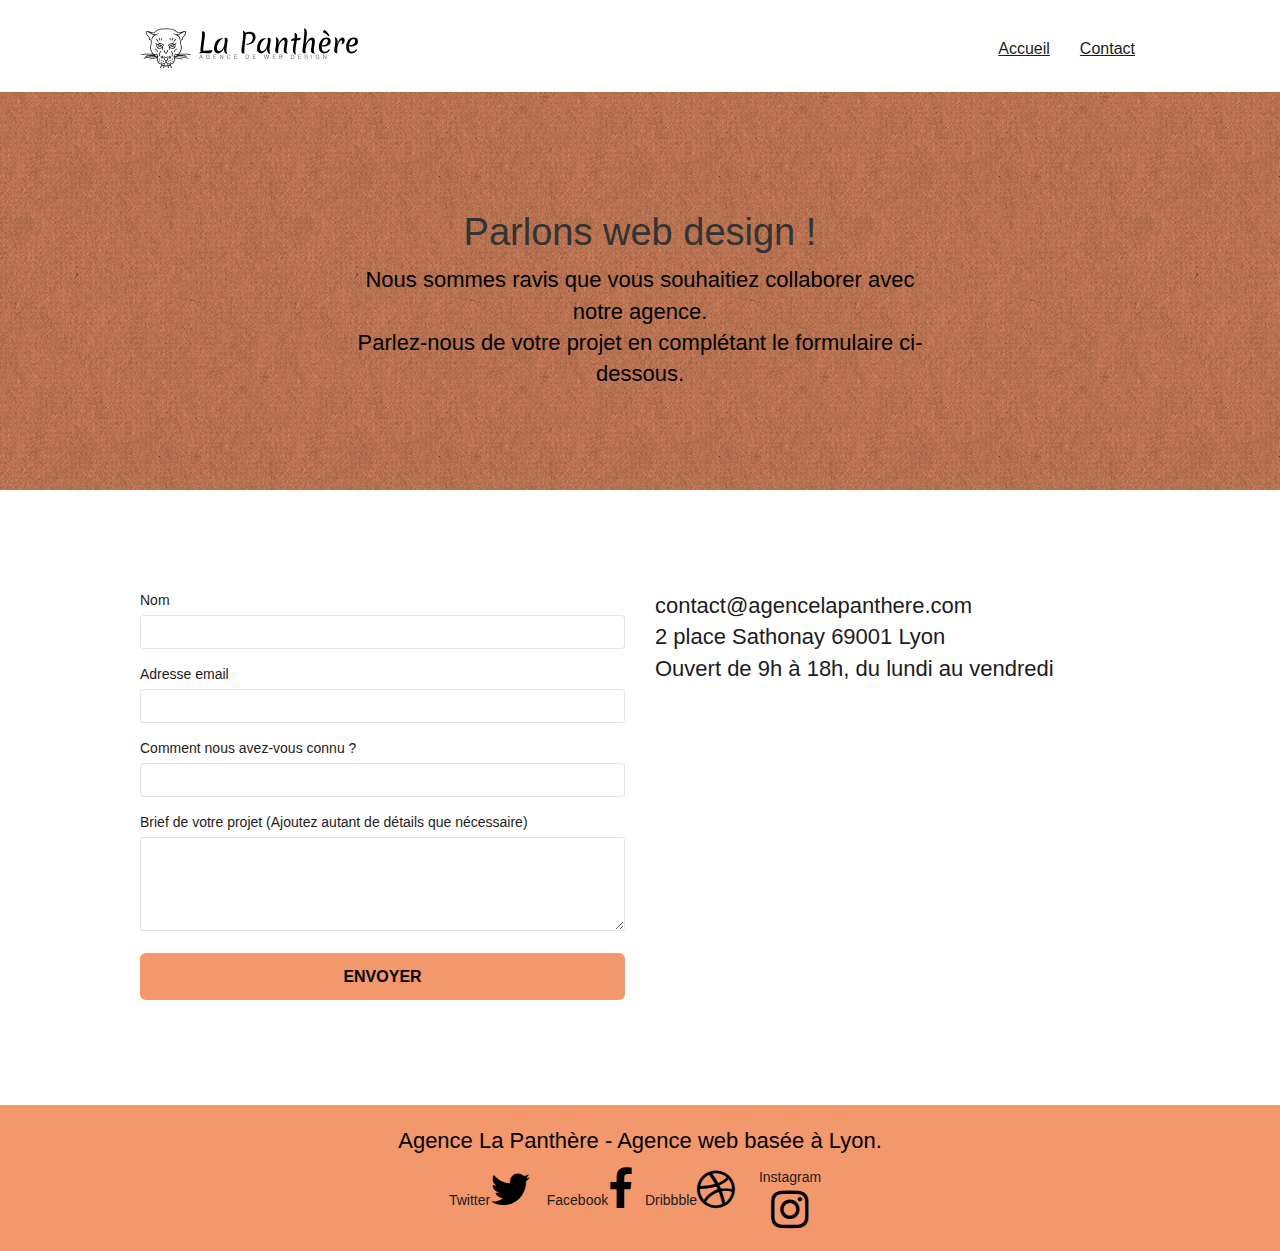
==== commit 6e1c0ad3: "modifs icones footer" ====
--- a/Starting website 2/page2.html
+++ b/Starting website 2/page2.html
@@ -121,22 +121,22 @@
 				<div class="row row-no-gutters social">
 					<div class="col-sm-3">
 						<div class="text-center">
-							<a class="social" href="index.html"><span class="fa fa-twitter icon-md" aria-label="Twitter"></span></a>
+							<a class="social" href="index.html">Twitter<span class="fa fa-twitter icon-md"></span></a>
 						</div>
 					</div>
 					<div class="col-sm-3">
 						<div class="text-center">
-							<a class="social" href="index.html"><span class="fa fa-facebook icon-md" aria-label="Facebook"></span></a>
+							<a class="social" href="index.html">Facebook<span class="fa fa-facebook icon-md"></span></a>
 						</div>
 					</div>
 					<div class="col-sm-3">
 						<div class="text-center">
-							<a class="social" href="index.html"><span class="fa fa-dribbble icon-md" aria-label="Dribbble"></span></a>
+							<a class="social" href="index.html">Dribbble<span class="fa fa-dribbble icon-md"></span></a>
 						</div>
 					</div>
 					<div class="col-sm-3">
 						<div class="text-center">
-							<a class="social" href="index.html"><span class="fa fa-instagram icon-md" aria-label="Instagram"></span></a>
+							<a class="social" href="index.html">Instagram<span class="fa fa-instagram icon-md"></span></a>
 						</div>
 					</div>
 				</div>
--- a/Starting website 2/style.min.css
+++ b/Starting website 2/style.min.css
@@ -1 +1 @@
-body{margin:0;padding:0;background:#FFF;overflow-x:hidden;-webkit-font-smoothing:antialiased;-moz-osx-font-smoothing:grayscale}a,button{transition:all .3s ease-in-out}a:hover{cursor:pointer}#page-loading-blocs-notifaction{position:fixed;top:0;bottom:0;width:100%;z-index:100000;background:#FFF url(img/pageload-spinner.gif) no-repeat center center}.bloc{width:100%;clear:both;background:50% 50% no-repeat;padding:0 50px;-webkit-background-size:cover;-moz-background-size:cover;-o-background-size:cover;background-size:cover;position:relative}.bloc .container{padding-left:0;padding-right:0}.bloc-lg{padding:100px 50px}.bloc-md{padding:50px}.bloc-sm{padding:20px 50px}.bg-center,.bg-l-edge,.bg-r-edge,.bg-t-edge,.bg-b-edge,.bg-tl-edge,.bg-bl-edge,.bg-tr-edge,.bg-br-edge,.bg-repeat{-webkit-background-size:auto!important;-moz-background-size:auto!important;-o-background-size:auto!important;background-size:auto!important}.orange{color:#FF9D70 !important}.bg-repeat{background:repeat}.bg-t-edge{background:top no-repeat}.bloc-bg-texture::before{content:"";background-size:2px 2px;position:absolute;top:0;bottom:0;left:0;right:0}.texture-paper::before{background:url(img/texture-paper.png);background-size:280px 280px}.b-parallax{background-attachment:fixed}.d-bloc{color:rgba(255,255,255,.7)}.d-bloc button:hover{color:rgba(255,255,255,.9)}.d-bloc .icon-round,.d-bloc .icon-square,.d-bloc .icon-rounded,.d-bloc .icon-semi-rounded-a,.d-bloc .icon-semi-rounded-b{border-color:rgba(255,255,255,.9)}.d-bloc .divider-h span{border-color:rgba(255,255,255,.2)}.d-bloc .a-btn,.d-bloc .navbar a,.d-bloc .navbar-brand,.d-bloc a .icon-sm,.d-bloc a .icon-md,.d-bloc a .icon-lg,.d-bloc a .icon-xl,.d-bloc h1 a,.d-bloc h2 a,.d-bloc h3 a,.d-bloc h4 a,.d-bloc h5 a,.d-bloc h6 a,.d-bloc p a{color:rgba(255,255,255,.6)}.d-bloc .a-btn:hover,.d-bloc .navbar a:hover,.d-bloc .navbar-brand:hover,.d-bloc a:hover .icon-sm,.d-bloc a:hover .icon-md,.d-bloc a:hover .icon-lg,.d-bloc a:hover .icon-xl,.d-bloc h1 a:hover,.d-bloc h2 a:hover,.d-bloc h3 a:hover,.d-bloc h4 a:hover,.d-bloc h5 a:hover,.d-bloc h6 a:hover,.d-bloc p a:hover{color:rgba(255,255,255,1)}.d-bloc .navbar-toggle .icon-bar{background:rgba(255,255,255,1)}.d-bloc .btn-wire,.d-bloc .btn-wire:hover{color:rgba(255,255,255,1);border-color:rgba(255,255,255,1)}.d-bloc .panel{color:rgba(0,0,0,.5)}.d-bloc .panel button:hover{color:rgba(0,0,0,.7)}.d-bloc .panel icon{border-color:rgba(0,0,0,.7)}.d-bloc .panel .divider-h span{border-color:rgba(0,0,0,.1)}.d-bloc .panel .a-btn{color:rgba(0,0,0,.6)}.d-bloc .panel .a-btn:hover{color:rgba(0,0,0,1)}.d-bloc .panel .btn-wire,.d-bloc .panel .btn-wire:hover{color:rgba(0,0,0,.7);border-color:rgba(0,0,0,.3)}.d-bloc .panel,.l-bloc{color:#575757}.d-bloc .panel button:hover,.l-bloc button:hover{color:rgba(0,0,0,.7)}.l-bloc .icon-round,.l-bloc .icon-square,.l-bloc .icon-rounded,.l-bloc .icon-semi-rounded-a,.l-bloc .icon-semi-rounded-b{border-color:rgba(0,0,0,.7)}.d-bloc .panel .divider-h span,.l-bloc .divider-h span{border-color:rgba(0,0,0,.1)}.d-bloc .panel .a-btn,.l-bloc .a-btn,.l-bloc .navbar a,.l-bloc .navbar-brand,.l-bloc a .icon-sm,.l-bloc a .icon-md,.l-bloc a .icon-lg,.l-bloc a .icon-xl,.l-bloc h1 a,.l-bloc h2 a,.l-bloc h3 a,.l-bloc h4 a,.l-bloc h5 a,.l-bloc h6 a,.l-bloc p a{color:rgba(0,0,0,.6)}.d-bloc .panel .a-btn:hover,.l-bloc .a-btn:hover,.l-bloc .navbar a:hover,.l-bloc .navbar-brand:hover,.l-bloc a:hover .icon-sm,.l-bloc a:hover .icon-md,.l-bloc a:hover .icon-lg,.l-bloc a:hover .icon-xl,.l-bloc h1 a:hover,.l-bloc h2 a:hover,.l-bloc h3 a:hover,.l-bloc h4 a:hover,.l-bloc h5 a:hover,.l-bloc h6 a:hover,.l-bloc p a:hover{color:rgba(0,0,0,1)}.l-bloc .navbar-toggle .icon-bar{color:rgba(0,0,0,.6)}.d-bloc .panel .btn-wire,.d-bloc .panel .btn-wire:hover,.l-bloc .btn-wire,.l-bloc .btn-wire:hover{color:rgba(0,0,0,.7);border-color:rgba(0,0,0,.3)}.voffset{margin-top:30px}.voffset-lg{margin-top:80px}.title_main{font-size:23px}.title2{font-size:23px}.citation{font-size:23px;font-weight:300}.citation_source{font-size:23px}.row-no-gutters{margin-right:0;margin-left:0}.row.row-no-gutters>[class^="col-"],.row.row-no-gutters>[class*=" col-"]{padding-right:0;padding-left:0}#bloc-1-hero h1{font-size:32px}.navbar{margin-bottom:0;z-index:1}.nav_link{text-decoration:underline}.navbar-brand{height:auto;padding:3px 15px;font-size:25px;font-weight:400;font-weight:600;line-height:44px}.navbar-brand img{max-height:200px;margin:0 5px 0 0;display:inline}.navbar-brand img[src$=svg]{min-width:100px}.nav-center .navbar-brand img{margin:0}.navbar .nav{padding-top:2px;margin-right:-16px;float:right;z-index:1}.nav>li{float:left;margin-top:4px;font-size:16px}.navbar-nav .open .dropdown-menu>li>a{text-align:inherit}.nav>li a:hover,.nav>li a:focus{background:transparent}.navbar-toggle{margin:10px 10px 0 0;border:0}.navbar-toggle:hover{background:transparent!important}.navbar-toggle .icon-bar{background-color:rgba(0,0,0,.5);width:26px}.nav-invert .navbar .nav{float:left}.nav-invert .navbar-header,.nav-invert .navbar-brand{float:right;position:relative;z-index:2}@media (min-width:768px){.site-navigation{position:absolute;top:50%;right:20px;transform:translate(0,-50%);-webkit-transform:translateY(-50%)}.nav>li .dropdown-menu a,.nav>li .dropdown-menu a:hover{color:#484848}.nav-invert .site-navigation{left:0;right:0}.nav-center{text-align:center}.nav-center .navbar-header{width:100%}.nav-center .navbar-header,.nav-center .navbar-brand,.nav-center .nav>li{float:none;display:inline-block}.nav-center .site-navigation{position:relative;width:100%;right:0;margin-right:0;margin-top:20px}.nav-center.mini-nav .navbar-toggle{float:none;margin:10px auto 0}}.nav>li>.dropdown a{background:none!important;display:block;padding:14px 15px}nav .caret{margin:0 5px}.dropdown-menu .dropdown-menu{top:-8px;left:100%}.dropdown-menu .dropmenu-flow-right{top:100%;left:0;margin-left:-1px;border-top-left-radius:0;border-top-right-radius:0}.dropdown-menu .dropdown span{border:4px solid #000;border-top-color:transparent;border-right-color:transparent;border-bottom-color:transparent;margin:6px -5px 0 0!important;float:right}.mg-md{margin-top:10px;margin-bottom:20px}.mg-lg{margin-top:10px;margin-bottom:40px}.btn{margin:0 5px 5px 0}.btn.pull-right{margin:0 0 5px 5px}.btn-d,.btn-d:hover,on-md .btn-d:focus{color:#FFF;background:rgba(0,0,0,.3)}.btn-rd{border-radius:40px}.btn-clean{border:1px solid rgba(0,0,0,.08);border-bottom-color:rgba(0,0,0,.1);text-shadow:0 1px 0 rgba(0,0,1,.1);box-shadow:0 1px 3px rgba(0,0,1,.25),inset 0 1px 0 0 rgba(255,255,255,.15)}.icon-md{color:black!important;font-size:44px!important}.icon-lg{font-size:60px!important}.sm-shadow{text-shadow:0 1px 2px rgba(0,0,0,.3)}.panel-sq,.panel-sq .panel-heading,.panel-sq .panel-footer{border-radius:0}.panel-rd{border-radius:30px}.panel-rd .panel-heading{border-radius:29px 29px 0 0}.panel-rd .panel-footer{border-radius:0 0 29px 29px}.form-control{border-color:rgba(0,0,0,.1);box-shadow:none}.scrollToTop{width:40px;height:40px;position:fixed;bottom:20px;right:20px;opacity:0;z-index:500;transition:all .3s ease-in-out}.scrollToTop span{margin-top:6px}.showScrollTop{font-size:14px;opacity:1}a[data-lightbox]{position:relative;display:block;text-align:center}a[data-lightbox]:hover::before{content:"+";font-family:"HelveticaNeue-Light","Helvetica Neue Light","Helvetica Neue",Helvetica,Arial;font-size:32px;width:50px;height:50px;margin-left:-25px;border-radius:50%;background:rgba(0,0,0,.6);color:#FFF;font-weight:100;z-index:1;position:absolute;top:50%;transform:translateY(-50%);-webkit-transform:translateY(-50%)}a[data-lightbox]:hover img{opacity:.6;-webkit-animation-fill-mode:none;animation-fill-mode:none}#lightbox-modal{display:flex;align-items:center}#lightbox-modal .modal-dialog{width:90%;max-width:900px;margin:0 auto 0}#lightbox-modal .modal-dialog img{max-height:90vh;margin:0 auto}.lightbox-caption{padding:20px;color:#FFF;background:rgba(0,0,0,.5);position:absolute;left:15px;right:15px;bottom:5px}.close-lightbox{color:#FFF;font-size:30px;position:absolute;top:20px;right:20px;z-index:20;background:rgba(0,0,0,.5);border:none;line-height:30px;padding:0 9px 5px;opacity:.3}.close-lightbox:hover,.next-lightbox:hover,.prev-lightbox:hover{opacity:1;color:#FFF}.next-lightbox,.prev-lightbox{font-size:20px;color:rgba(255,255,255,.9);background:rgba(0,0,0,.5);transition:all .2s ease-in-out;position:absolute;top:45%;z-index:1;opacity:.4}.next-lightbox{padding:6px 8px 1px 13px;right:25px}.prev-lightbox{padding:6px 13px 1px 10px;left:25px}.snapshot-lb .modal-body{padding-bottom:45px}.snapshot-lb .lightbox-caption{padding:0;color:rgba(0,0,0,.5);background:none}h1,h2,h3,h4,h5,h6,p,label,.btn,a{font-family:"helvetica";color:#1c1c1c!important;font-weight:400}.black{color:black!important}.container{max-width:1000px}.hero-bloc-text{font-size:38px}.hero-bloc-text-sub{font-size:36px}.statement-bloc-text{line-height:26px;font-style:italic;font-size:20px;text-align:center;font-weight:lighter;max-width:520px;margin:auto auto auto auto}p{font-size:22px}.tight-width-whitespace{max-width:600px;margin:auto auto auto auto}.h1{font-size:20px;font-family:"Open Sans"}.cta-hero{margin-top:22px;color:#FFFFFF!important;text-transform:uppercase;padding:12px 28px 12px 28px;font-size:16px;font-weight:700}#bloc8{color:black!important}.social{max-width:400px;margin:auto auto auto auto}h2{font-size:22px;line-height:1.4em}h3{font-size:15px;text-transform:uppercase;font-weight:700;color:#333333!important}.med-width-whitespace{max-width:800px;margin:auto auto auto auto;box-shadow:0 0 0 #000}h1{color:#333333!important}h4{color:#333333!important}.icons{margin-bottom:14px;margin-top:24px}.white{color:#FFFFFF!important}.title_footer{color:#000}.portfolio-thumb{margin-bottom:24px}.portfolio-row{margin-bottom:44px;margin-top:50px}.avatar{box-shadow:0 4px 9px rgba(0,0,0,.3)}.black-background{background-color: rgba(165, 147, 99, 0.7);padding:40px 40px 40px 40px}.bold-link{font-weight:900;text-decoration:underline!important}.bgc-white{background-color:#FFF}.bgc-dark-slate-blue{background-color:#364577}.bgc-atomic-tangerine{background-color:#F3976C}.tc-white{color:#F3976C!important}.btn-atomic-tangerine{background:#F3976C;color:#000!important}.btn-atomic-tangerine:hover{background:#c27956!important;color:#000!important}.ltc-white{color:#FFFFFF!important}.ltc-white:hover{color:#cccccc!important}.ltc-atomic-tangerine{color:#F3976C!important}.ltc-atomic-tangerine:hover{color:#c27956!important}.icon-dark-slate-blue{color:#364577!important;border-color:#364577!important}.bg-dots-bg{background-image:url(img/dots-bg.png)}.bg-lines-h2-bg{background-image:url(img/lines-h2-bg.png)}.bg-banniere{background-image:url(img/agence-la-panthere.jpg)}.bg-presentation{background-image:url(img/image-de-presentation.png)}@media (max-width:1024px){.bloc{padding-left:20px;padding-right:20px}.bloc.full-width-bloc,.bloc-tile-2.full-width-bloc .container,.bloc-tile-3.full-width-bloc .container,.bloc-tile-4.full-width-bloc .container{padding-left:0;padding-right:0}}@media (max-width:992px) and (min-width:768px){.navbar .nav{max-width:80%}.nav-center.navbar .nav{max-width:100%}}@media only screen and (min-width:768px) and (max-width:1024px) and (orientation:landscape){.b-parallax{background-attachment:scroll}}@media only screen and (min-width:1024px) and (max-width:1366px) and (-webkit-min-device-pixel-ratio:1.5){.b-parallax{background-attachment:scroll}}@media (max-width:991px){.container{width:100%}.b-parallax{background-attachment:scroll}.page-container,#hero-bloc{overflow-x:hidden;position:relative}.bloc-group,.bloc-group .bloc{display:block;width:100%}.bloc-fill-screen .fill-bloc-top-edge,.bloc-fill-screen .fill-bloc-bottom-edge{padding:0 20px}}@media (max-width:767px){.page-container{overflow-x:hidden;position:relative}h1,h2,h3,h4,h5,h6,p,#disqus_thread{padding-left:10px!important;padding-right:10px!important}.b-parallax{background-attachment:scroll}.navbar .nav{padding-top:0;border-top:1px solid rgba(0,0,0,.2);float:none!important}.navbar.row{margin-left:0;margin-right:0}.site-navigation{position:inherit;transform:none;-webkit-transform:none;-ms-transform:none}.nav>li{margin-top:0;border-bottom:1px solid rgba(0,0,0,.1);background:rgba(0,0,0,.05);text-align:left;padding-left:15px;width:100%}.nav>li:hover{background:rgba(0,0,0,.08)}.dropdown .dropdown a .caret{float:none;margin:5px 0 0 10px!important;border:4px solid #000;border-bottom-color:transparent;border-right-color:transparent;border-left-color:transparent}#hero-bloc .navbar .nav{background:rgba(0,0,0,.8)}#hero-bloc .navbar .nav a{color:rgba(255,255,255,.6)}.hero{padding:50px 0}.hero-nav{left:-1px;right:-1px}.navbar-collapse{padding:0;overflow-x:hidden;-webkit-box-shadow:none;box-shadow:none}.navbar-brand img{max-height:40px;width:auto}.nav-invert .navbar-header{float:none;width:100%}.nav-invert .navbar-toggle{float:left;margin-left:10px}.bloc{padding-left:0;padding-right:0}.bloc-xxl,.bloc-xl,.bloc-lg{padding:40px 0}.bloc-sm,.bloc-md{padding-left:0;padding-right:0}.bloc-tile-2 .container,.bloc-tile-3 .container,.bloc-tile-4 .container,.bloc-fill-screen .fill-bloc-top-edge,.bloc-fill-screen .fill-bloc-bottom-edge{padding-left:0;padding-right:0}.a-block{padding:0 10px}.btn-dwn{display:none}.voffset{margin-top:5px}.voffset-md{margin-top:20px}.voffset-lg{margin-top:30px}form{padding:5px}.close-lightbox{display:inline-block}.blocsapp-device-iphone5{background-size:216px 425px;padding-top:60px;width:216px;height:425px}.blocsapp-device-iphone5 img{width:180px;height:320px}}@media (max-width:400px){.bloc{padding-left:0;padding-right:0}}@media (max-width:767px){.bloc-mob-center-text{text-align:center}}+body{margin:0;padding:0;background:#FFF;overflow-x:hidden;-webkit-font-smoothing:antialiased;-moz-osx-font-smoothing:grayscale}a,button{transition:all .3s ease-in-out}a:hover{cursor:pointer}#page-loading-blocs-notifaction{position:fixed;top:0;bottom:0;width:100%;z-index:100000;background:#FFF url(img/pageload-spinner.gif) no-repeat center center}.bloc{width:100%;clear:both;background:50% 50% no-repeat;padding:0 50px;-webkit-background-size:cover;-moz-background-size:cover;-o-background-size:cover;background-size:cover;position:relative}.bloc .container{padding-left:0;padding-right:0}.bloc-lg{padding:100px 50px}.bloc-md{padding:50px}.bloc-sm{padding:20px 50px}.bg-center,.bg-l-edge,.bg-r-edge,.bg-t-edge,.bg-b-edge,.bg-tl-edge,.bg-bl-edge,.bg-tr-edge,.bg-br-edge,.bg-repeat{-webkit-background-size:auto!important;-moz-background-size:auto!important;-o-background-size:auto!important;background-size:auto!important}.orange{color:#FF9D70 !important}.bg-repeat{background:repeat}.bg-t-edge{background:top no-repeat}.bloc-bg-texture::before{content:"";background-size:2px 2px;position:absolute;top:0;bottom:0;left:0;right:0}.texture-paper::before{background:url(img/texture-paper.webp);background-size:280px 280px}.b-parallax{background-attachment:fixed}.d-bloc{color:rgba(255,255,255,.7)}.d-bloc button:hover{color:rgba(255,255,255,.9)}.d-bloc .icon-round,.d-bloc .icon-square,.d-bloc .icon-rounded,.d-bloc .icon-semi-rounded-a,.d-bloc .icon-semi-rounded-b{border-color:rgba(255,255,255,.9)}.d-bloc .divider-h span{border-color:rgba(255,255,255,.2)}.d-bloc .a-btn,.d-bloc .navbar a,.d-bloc .navbar-brand,.d-bloc a .icon-sm,.d-bloc a .icon-md,.d-bloc a .icon-lg,.d-bloc a .icon-xl,.d-bloc h1 a,.d-bloc h2 a,.d-bloc h3 a,.d-bloc h4 a,.d-bloc h5 a,.d-bloc h6 a,.d-bloc p a{color:rgba(255,255,255,.6)}.d-bloc .a-btn:hover,.d-bloc .navbar a:hover,.d-bloc .navbar-brand:hover,.d-bloc a:hover .icon-sm,.d-bloc a:hover .icon-md,.d-bloc a:hover .icon-lg,.d-bloc a:hover .icon-xl,.d-bloc h1 a:hover,.d-bloc h2 a:hover,.d-bloc h3 a:hover,.d-bloc h4 a:hover,.d-bloc h5 a:hover,.d-bloc h6 a:hover,.d-bloc p a:hover{color:rgba(255,255,255,1)}.d-bloc .navbar-toggle .icon-bar{background:rgba(255,255,255,1)}.d-bloc .btn-wire,.d-bloc .btn-wire:hover{color:rgba(255,255,255,1);border-color:rgba(255,255,255,1)}.d-bloc .panel{color:rgba(0,0,0,.5)}.d-bloc .panel button:hover{color:rgba(0,0,0,.7)}.d-bloc .panel icon{border-color:rgba(0,0,0,.7)}.d-bloc .panel .divider-h span{border-color:rgba(0,0,0,.1)}.d-bloc .panel .a-btn{color:rgba(0,0,0,.6)}.d-bloc .panel .a-btn:hover{color:rgba(0,0,0,1)}.d-bloc .panel .btn-wire,.d-bloc .panel .btn-wire:hover{color:rgba(0,0,0,.7);border-color:rgba(0,0,0,.3)}.d-bloc .panel,.l-bloc{color:#575757}.d-bloc .panel button:hover,.l-bloc button:hover{color:rgba(0,0,0,.7)}.l-bloc .icon-round,.l-bloc .icon-square,.l-bloc .icon-rounded,.l-bloc .icon-semi-rounded-a,.l-bloc .icon-semi-rounded-b{border-color:rgba(0,0,0,.7)}.d-bloc .panel .divider-h span,.l-bloc .divider-h span{border-color:rgba(0,0,0,.1)}.d-bloc .panel .a-btn,.l-bloc .a-btn,.l-bloc .navbar a,.l-bloc .navbar-brand,.l-bloc a .icon-sm,.l-bloc a .icon-md,.l-bloc a .icon-lg,.l-bloc a .icon-xl,.l-bloc h1 a,.l-bloc h2 a,.l-bloc h3 a,.l-bloc h4 a,.l-bloc h5 a,.l-bloc h6 a,.l-bloc p a{color:rgba(0,0,0,.6)}.d-bloc .panel .a-btn:hover,.l-bloc .a-btn:hover,.l-bloc .navbar a:hover,.l-bloc .navbar-brand:hover,.l-bloc a:hover .icon-sm,.l-bloc a:hover .icon-md,.l-bloc a:hover .icon-lg,.l-bloc a:hover .icon-xl,.l-bloc h1 a:hover,.l-bloc h2 a:hover,.l-bloc h3 a:hover,.l-bloc h4 a:hover,.l-bloc h5 a:hover,.l-bloc h6 a:hover,.l-bloc p a:hover{color:rgba(0,0,0,1)}.l-bloc .navbar-toggle .icon-bar{color:rgba(0,0,0,.6)}.d-bloc .panel .btn-wire,.d-bloc .panel .btn-wire:hover,.l-bloc .btn-wire,.l-bloc .btn-wire:hover{color:rgba(0,0,0,.7);border-color:rgba(0,0,0,.3)}.voffset{margin-top:30px}.voffset-lg{margin-top:80px}.title_main{font-size:23px}.title2{font-size:23px}.citation{font-size:23px;font-weight:300}.citation_source{font-size:23px}.row-no-gutters{margin-right:0;margin-left:0}.row.row-no-gutters>[class^="col-"],.row.row-no-gutters>[class*=" col-"]{padding-right:0;padding-left:0}#bloc-1-hero h1{font-size:32px}.navbar{margin-bottom:0;z-index:1}.nav_link{text-decoration:underline}.navbar-brand{height:auto;padding:3px 15px;font-size:25px;font-weight:400;font-weight:600;line-height:44px}.navbar-brand img{max-height:200px;margin:0 5px 0 0;display:inline}.navbar-brand img[src$=svg]{min-width:100px}.nav-center .navbar-brand img{margin:0}.navbar .nav{padding-top:2px;margin-right:-16px;float:right;z-index:1}.nav>li{float:left;margin-top:4px;font-size:16px}.navbar-nav .open .dropdown-menu>li>a{text-align:inherit}.nav>li a:hover,.nav>li a:focus{background:transparent}.navbar-toggle{margin:10px 10px 0 0;border:0}.navbar-toggle:hover{background:transparent!important}.navbar-toggle .icon-bar{background-color:rgba(0,0,0,.5);width:26px}.nav-invert .navbar .nav{float:left}.nav-invert .navbar-header,.nav-invert .navbar-brand{float:right;position:relative;z-index:2}@media (min-width:768px){.site-navigation{position:absolute;top:50%;right:20px;transform:translate(0,-50%);-webkit-transform:translateY(-50%)}.nav>li .dropdown-menu a,.nav>li .dropdown-menu a:hover{color:#484848}.nav-invert .site-navigation{left:0;right:0}.nav-center{text-align:center}.nav-center .navbar-header{width:100%}.nav-center .navbar-header,.nav-center .navbar-brand,.nav-center .nav>li{float:none;display:inline-block}.nav-center .site-navigation{position:relative;width:100%;right:0;margin-right:0;margin-top:20px}.nav-center.mini-nav .navbar-toggle{float:none;margin:10px auto 0}}.nav>li>.dropdown a{background:none!important;display:block;padding:14px 15px}nav .caret{margin:0 5px}.dropdown-menu .dropdown-menu{top:-8px;left:100%}.dropdown-menu .dropmenu-flow-right{top:100%;left:0;margin-left:-1px;border-top-left-radius:0;border-top-right-radius:0}.dropdown-menu .dropdown span{border:4px solid #000;border-top-color:transparent;border-right-color:transparent;border-bottom-color:transparent;margin:6px -5px 0 0!important;float:right}.mg-md{margin-top:10px;margin-bottom:20px}.mg-lg{margin-top:10px;margin-bottom:40px}.btn{margin:0 5px 5px 0}.btn.pull-right{margin:0 0 5px 5px}.btn-d,.btn-d:hover,on-md .btn-d:focus{color:#FFF;background:rgba(0,0,0,.3)}.btn-rd{border-radius:40px}.btn-clean{border:1px solid rgba(0,0,0,.08);border-bottom-color:rgba(0,0,0,.1);text-shadow:0 1px 0 rgba(0,0,1,.1);box-shadow:0 1px 3px rgba(0,0,1,.25),inset 0 1px 0 0 rgba(255,255,255,.15)}.icon-md{color:black!important;font-size:44px!important}.icon-lg{font-size:60px!important}.sm-shadow{text-shadow:0 1px 2px rgba(0,0,0,.3)}.panel-sq,.panel-sq .panel-heading,.panel-sq .panel-footer{border-radius:0}.panel-rd{border-radius:30px}.panel-rd .panel-heading{border-radius:29px 29px 0 0}.panel-rd .panel-footer{border-radius:0 0 29px 29px}.form-control{border-color:rgba(0,0,0,.1);box-shadow:none}.scrollToTop{width:40px;height:40px;position:fixed;bottom:20px;right:20px;opacity:0;z-index:500;transition:all .3s ease-in-out}.scrollToTop span{margin-top:6px}.showScrollTop{font-size:14px;opacity:1}a[data-lightbox]{position:relative;display:block;text-align:center}a[data-lightbox]:hover::before{content:"+";font-family:"HelveticaNeue-Light","Helvetica Neue Light","Helvetica Neue",Helvetica,Arial;font-size:32px;width:50px;height:50px;margin-left:-25px;border-radius:50%;background:rgba(0,0,0,.6);color:#FFF;font-weight:100;z-index:1;position:absolute;top:50%;transform:translateY(-50%);-webkit-transform:translateY(-50%)}a[data-lightbox]:hover img{opacity:.6;-webkit-animation-fill-mode:none;animation-fill-mode:none}#lightbox-modal{display:flex;align-items:center}#lightbox-modal .modal-dialog{width:90%;max-width:900px;margin:0 auto 0}#lightbox-modal .modal-dialog img{max-height:90vh;margin:0 auto}.lightbox-caption{padding:20px;color:#FFF;background:rgba(0,0,0,.5);position:absolute;left:15px;right:15px;bottom:5px}.close-lightbox{color:#FFF;font-size:30px;position:absolute;top:20px;right:20px;z-index:20;background:rgba(0,0,0,.5);border:none;line-height:30px;padding:0 9px 5px;opacity:.3}.close-lightbox:hover,.next-lightbox:hover,.prev-lightbox:hover{opacity:1;color:#FFF}.next-lightbox,.prev-lightbox{font-size:20px;color:rgba(255,255,255,.9);background:rgba(0,0,0,.5);transition:all .2s ease-in-out;position:absolute;top:45%;z-index:1;opacity:.4}.next-lightbox{padding:6px 8px 1px 13px;right:25px}.prev-lightbox{padding:6px 13px 1px 10px;left:25px}.snapshot-lb .modal-body{padding-bottom:45px}.snapshot-lb .lightbox-caption{padding:0;color:rgba(0,0,0,.5);background:none}h1,h2,h3,h4,h5,h6,p,label,.btn,a{font-family:"helvetica";color:#1c1c1c!important;font-weight:400}.black{color:black!important}.container{max-width:1000px}.hero-bloc-text{font-size:38px}.hero-bloc-text-sub{font-size:36px}.statement-bloc-text{line-height:26px;font-style:italic;font-size:20px;text-align:center;font-weight:lighter;max-width:520px;margin:auto auto auto auto}p{font-size:22px}.tight-width-whitespace{max-width:600px;margin:auto auto auto auto}.h1{font-size:20px;font-family:"Open Sans"}.cta-hero{margin-top:22px;color:#FFFFFF!important;text-transform:uppercase;padding:12px 28px 12px 28px;font-size:16px;font-weight:700}#bloc8{color:black!important}.social{max-width:400px;margin:auto auto auto auto}h2{font-size:22px;line-height:1.4em}h3{font-size:15px;text-transform:uppercase;font-weight:700;color:#333333!important}.med-width-whitespace{max-width:800px;margin:auto auto auto auto;box-shadow:0 0 0 #000}h1{color:#333333!important}h4{color:#333333!important}.icons{margin-bottom:14px;margin-top:24px}.white{color:#FFFFFF!important}.title_footer{color:#000}.portfolio-thumb{margin-bottom:24px}.portfolio-row{margin-bottom:44px;margin-top:50px}.avatar{box-shadow:0 4px 9px rgba(0,0,0,.3)}.black-background{background-color: rgba(165, 147, 99, 0.7);padding:40px 40px 40px 40px}.bold-link{font-weight:900;text-decoration:underline!important}.bgc-white{background-color:#FFF}.bgc-dark-slate-blue{background-color:#364577}.bgc-atomic-tangerine{background-color:#F3976C}.tc-white{color:#F3976C!important}.btn-atomic-tangerine{background:#F3976C;color:#000!important}.btn-atomic-tangerine:hover{background:#c27956!important;color:#000!important}.ltc-white{color:#FFFFFF!important}.ltc-white:hover{color:#cccccc!important}.ltc-atomic-tangerine{color:#F3976C!important}.ltc-atomic-tangerine:hover{color:#c27956!important}.icon-dark-slate-blue{color:#364577!important;border-color:#364577!important}.bg-dots-bg{background-image:url(img/dots-bg.png)}.bg-lines-h2-bg{background-image:url(img/lines-h2-bg.png)}.bg-banniere{background-image:url(img/agence-la-panthere.webp)}.bg-presentation{background-image:url(img/image-de-presentation.webp)}@media (max-width:1024px){.bloc{padding-left:20px;padding-right:20px}.bloc.full-width-bloc,.bloc-tile-2.full-width-bloc .container,.bloc-tile-3.full-width-bloc .container,.bloc-tile-4.full-width-bloc .container{padding-left:0;padding-right:0}}@media (max-width:992px) and (min-width:768px){.navbar .nav{max-width:80%}.nav-center.navbar .nav{max-width:100%}}@media only screen and (min-width:768px) and (max-width:1024px) and (orientation:landscape){.b-parallax{background-attachment:scroll}}@media only screen and (min-width:1024px) and (max-width:1366px) and (-webkit-min-device-pixel-ratio:1.5){.b-parallax{background-attachment:scroll}}@media (max-width:991px){.container{width:100%}.b-parallax{background-attachment:scroll}.page-container,#hero-bloc{overflow-x:hidden;position:relative}.bloc-group,.bloc-group .bloc{display:block;width:100%}.bloc-fill-screen .fill-bloc-top-edge,.bloc-fill-screen .fill-bloc-bottom-edge{padding:0 20px}}@media (max-width:767px){.page-container{overflow-x:hidden;position:relative}h1,h2,h3,h4,h5,h6,p,#disqus_thread{padding-left:10px!important;padding-right:10px!important}.b-parallax{background-attachment:scroll}.navbar .nav{padding-top:0;border-top:1px solid rgba(0,0,0,.2);float:none!important}.navbar.row{margin-left:0;margin-right:0}.site-navigation{position:inherit;transform:none;-webkit-transform:none;-ms-transform:none}.nav>li{margin-top:0;border-bottom:1px solid rgba(0,0,0,.1);background:rgba(0,0,0,.05);text-align:left;padding-left:15px;width:100%}.nav>li:hover{background:rgba(0,0,0,.08)}.dropdown .dropdown a .caret{float:none;margin:5px 0 0 10px!important;border:4px solid #000;border-bottom-color:transparent;border-right-color:transparent;border-left-color:transparent}#hero-bloc .navbar .nav{background:rgba(0,0,0,.8)}#hero-bloc .navbar .nav a{color:rgba(255,255,255,.6)}.hero{padding:50px 0}.hero-nav{left:-1px;right:-1px}.navbar-collapse{padding:0;overflow-x:hidden;-webkit-box-shadow:none;box-shadow:none}.navbar-brand img{max-height:40px;width:auto}.nav-invert .navbar-header{float:none;width:100%}.nav-invert .navbar-toggle{float:left;margin-left:10px}.bloc{padding-left:0;padding-right:0}.bloc-xxl,.bloc-xl,.bloc-lg{padding:40px 0}.bloc-sm,.bloc-md{padding-left:0;padding-right:0}.bloc-tile-2 .container,.bloc-tile-3 .container,.bloc-tile-4 .container,.bloc-fill-screen .fill-bloc-top-edge,.bloc-fill-screen .fill-bloc-bottom-edge{padding-left:0;padding-right:0}.a-block{padding:0 10px}.btn-dwn{display:none}.voffset{margin-top:5px}.voffset-md{margin-top:20px}.voffset-lg{margin-top:30px}form{padding:5px}.close-lightbox{display:inline-block}.blocsapp-device-iphone5{background-size:216px 425px;padding-top:60px;width:216px;height:425px}.blocsapp-device-iphone5 img{width:180px;height:320px}}@media (max-width:400px){.bloc{padding-left:0;padding-right:0}}@media (max-width:767px){.bloc-mob-center-text{text-align:center}}